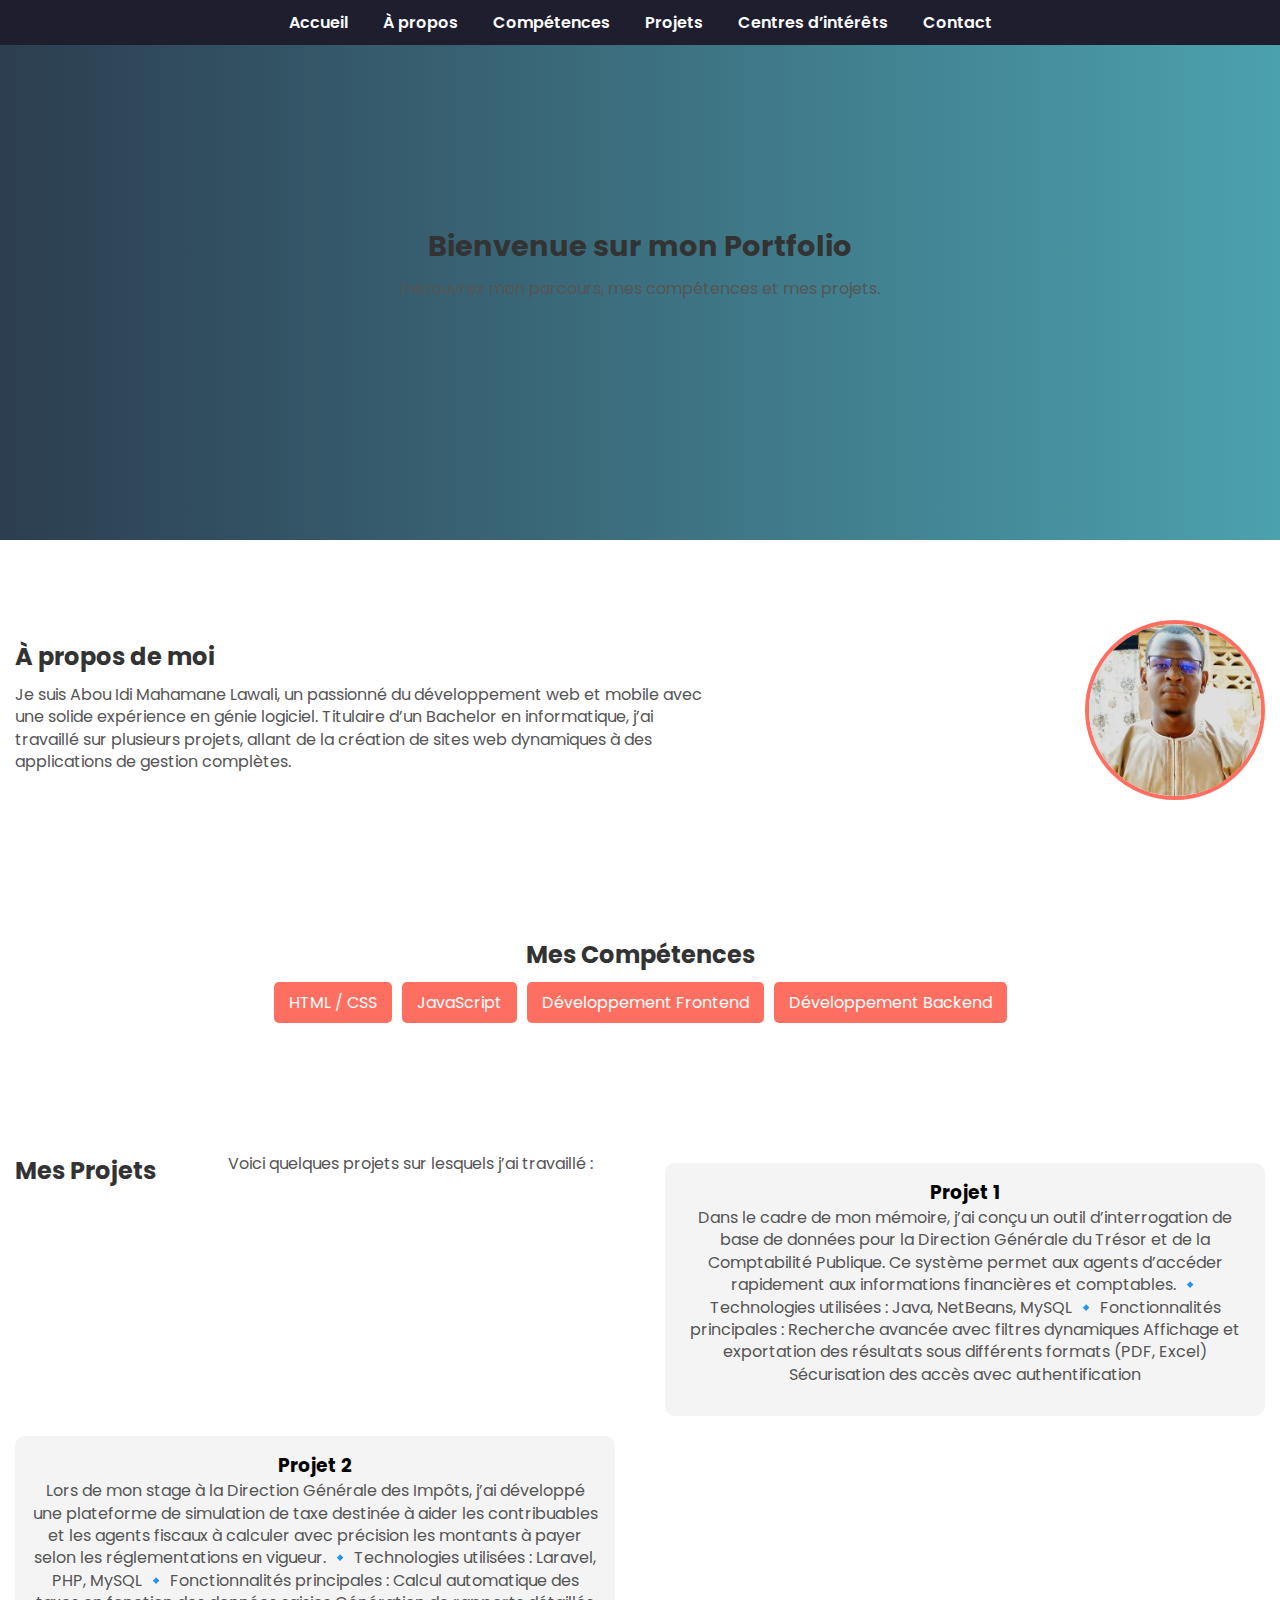
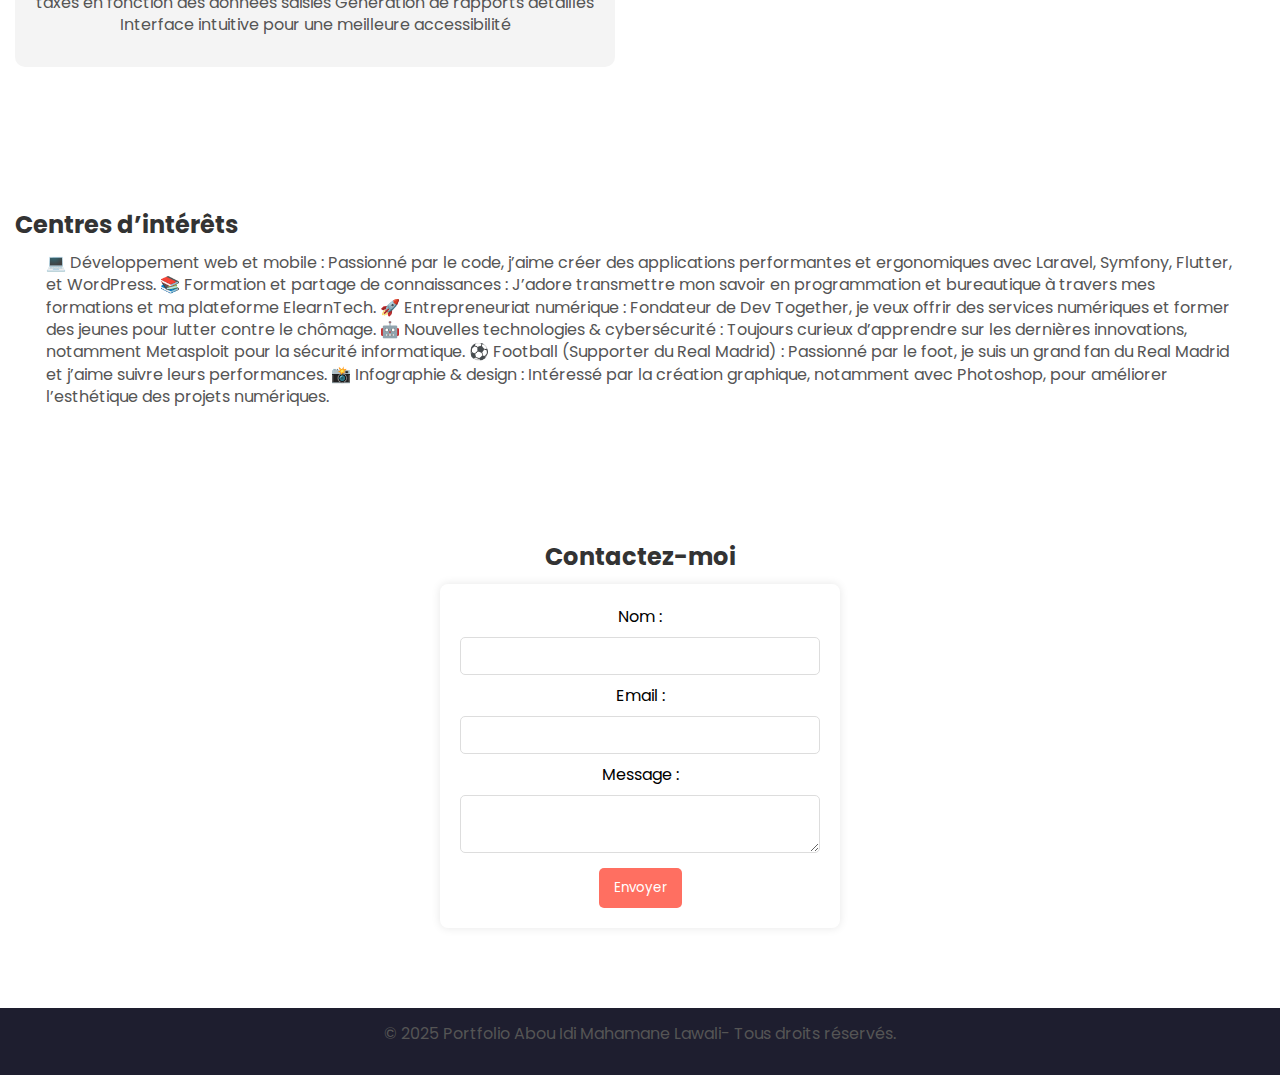
==== index.html @ 50c59e4e "Premier commit - Portfolio" ====
<!DOCTYPE html>
<html lang="fr">
<head>
    <meta charset="UTF-8">
    <meta name="viewport" content="width=device-width, initial-scale=1.0">
    <title>Abou Idi Mahamane Lawali</title>
    <link rel="stylesheet" href="styles.css">
</head>
<body>
    <!-- Navigation -->
    <header>
        <nav>
            <ul>
                <li><a href="#accueil">Accueil</a></li>
                <li><a href="#apropos">À propos</a></li>
                <li><a href="#competences">Compétences</a></li>
                <li><a href="#projets">Projets</a></li>
                <li><a href="#interets">Centres d’intérêts</a></li>
                <li><a href="#contact">Contact</a></li>
            </ul>
        </nav>
    </header>

    <!-- Section Accueil -->
    <section id="accueil">
        <h1>Bienvenue sur mon Portfolio</h1>
        <p>Découvrez mon parcours, mes compétences et mes projets.</p>
    </section>

    <!-- Section À propos -->
<section id="apropos">
    <div class="apropos-container">
        <div class="text">
            <h2>À propos de moi</h2>
            <p>Je suis Abou Idi Mahamane Lawali, un passionné du développement web et mobile avec une solide expérience en génie logiciel. 
                Titulaire d’un Bachelor en informatique, j’ai travaillé sur plusieurs projets, allant de la création de sites web dynamiques à des applications de gestion complètes.</p>
        </div>
        <div class="photo">
            <img src="photo.jpg" alt="Photo de Abou Idi Mahamane Lawali">
        </div>
    </div>
</section>


    <!-- Section Compétences -->
    <section id="competences">
        <h2>Mes Compétences</h2>
        <ul>
            <li>HTML / CSS</li>
            <li>JavaScript</li>
            <li>Développement Frontend</li>
            <li>Développement Backend</li>
        </ul>
    </section>

    <!-- Section Projets -->
    <section id="projets">
        <h2>Mes Projets</h2>
        <p>Voici quelques projets sur lesquels j’ai travaillé :</p>
        <div class="projet">
            <h3>Projet 1</h3>
            <p>Dans le cadre de mon mémoire, j’ai conçu un outil d’interrogation de base de données pour la Direction Générale du Trésor et de la Comptabilité Publique. Ce système permet aux agents d’accéder rapidement aux informations financières et comptables.
                🔹 Technologies utilisées : Java, NetBeans, MySQL
                🔹 Fonctionnalités principales :
                
                Recherche avancée avec filtres dynamiques
                
                Affichage et exportation des résultats sous différents formats (PDF, Excel)
                
                Sécurisation des accès avec authentification</p>
        </div>
        <div class="projet">
            <h3>Projet 2</h3>
            <p>Lors de mon stage à la Direction Générale des Impôts, j’ai développé une plateforme de simulation de taxe destinée à aider les contribuables et les agents fiscaux à calculer avec précision les montants à payer selon les réglementations en vigueur.
                🔹 Technologies utilisées : Laravel, PHP, MySQL
                🔹 Fonctionnalités principales :
                
                Calcul automatique des taxes en fonction des données saisies
                
                Génération de rapports détaillés
                
                Interface intuitive pour une meilleure accessibilité
                
                </p>
        </div>
    </section>

    <!-- Section Centres d'intérêts -->
    <section id="interets">
        <h2>Centres d’intérêts </h2>
        <p>💻 Développement web et mobile : Passionné par le code, j’aime créer des applications performantes et ergonomiques avec Laravel, Symfony, Flutter, et WordPress.

            📚 Formation et partage de connaissances : J’adore transmettre mon savoir en programmation et bureautique à travers mes formations et ma plateforme ElearnTech.
            
            🚀 Entrepreneuriat numérique : Fondateur de Dev Together, je veux offrir des services numériques et former des jeunes pour lutter contre le chômage.
            
            🤖 Nouvelles technologies & cybersécurité : Toujours curieux d’apprendre sur les dernières innovations, notamment Metasploit pour la sécurité informatique.
            
            ⚽ Football (Supporter du Real Madrid) : Passionné par le foot, je suis un grand fan du Real Madrid et j’aime suivre leurs performances.
            
            📸 Infographie & design : Intéressé par la création graphique, notamment avec Photoshop, pour améliorer l’esthétique des projets numériques.</p>
    </section>

    <!-- Formulaire de Contact -->
    <section id="contact">
        <h2>Contactez-moi</h2>
        <form action="contact.php" method="POST">

            <label for="nom">Nom :</label>
            <input type="text" id="nom" required>
            
            <label for="email">Email :</label>
            <input type="email" id="email" required>
            
            <label for="message">Message :</label>
            <textarea id="message" required></textarea>
            
            <button type="submit">Envoyer</button>
        </form>
    </section>

    <footer>
        <p>© 2025 Portfolio Abou Idi Mahamane Lawali- Tous droits réservés.</p>
    </footer>
    <script src="script.js"></script>

</body>
</html>
---- styles.css ----
/* Importation de la police moderne */
@import url('https://fonts.googleapis.com/css2?family=Poppins:wght@300;400;600&display=swap');

* {
    margin: 0;
    padding: 0;
    box-sizing: border-box;
    font-family: 'Poppins', sans-serif;
}

/* Styles de la navigation */
header {
    background: #1E1E2F;
    padding: 10px 0;
    position: fixed;
    width: 100%;
    top: 0;
    z-index: 1000;
    text-align: center;
}

nav ul {
    list-style: none;
    display: flex;
    justify-content: center;
    flex-wrap: wrap;
    gap: 15px;
}

nav ul li {
    display: inline;
}

nav ul li a {
    color: white;
    text-decoration: none;
    font-weight: 600;
    padding: 10px;
    transition: 0.3s;
}

nav ul li a:hover {
    background: #ff6f61;
    border-radius: 5px;
}

/* Sections générales (réduction des espaces) */
section {
    padding: 50px 15px; /* Moins d'espace vertical */
    text-align: center;
    min-height: auto; /* Supprime la hauteur minimum forcée */
    margin-bottom: 30px; /* Réduit l'espace entre les sections */
}

h1, h2 {
    margin-bottom: 10px; /* Moins d’espace sous les titres */
}

p {
    margin-bottom: 15px; /* Réduction de l'espace sous les paragraphes */
}

h1, h2 {
    color: #333;
}

p {
    color: #555;
    line-height: 1.4;
}

/* Accueil (réduit) */
#accueil {
    background: linear-gradient(to right, #2c3e50, #4ca1af);
    color: white;
    display: flex;
    flex-direction: column;
    justify-content: center;
    align-items: center;
    height: 60vh; /* Réduction de la hauteur */
    padding: 30px 15px;
    text-align: center;
}

#accueil h1 {
    font-size: 1.8rem; /* Taille réduite */
}

#accueil p {
    font-size: 1rem; /* Texte plus compact */
    max-width: 80%;
}

/* Section À propos */
.apropos-container {
    display: flex;
    align-items: center;
    justify-content: space-between;
    flex-wrap: wrap;
    gap: 20px;
}

.text {
    flex: 1;
    max-width: 55%;
    text-align: left;
}

.photo img {
    width: 180px;
    height: 180px;
    border-radius: 50%;
    object-fit: cover;
    border: 4px solid #ff6f61;
}

/* Compétences */
#competences ul {
    display: flex;
    justify-content: center;
    flex-wrap: wrap;
    gap: 10px;
}

#competences ul li {
    list-style: none;
    background: #ff6f61;
    color: white;
    padding: 8px 15px;
    border-radius: 5px;
}

/* Projets */
#projets, #interets {
    display: flex;
    flex-wrap: wrap;
    justify-content: space-between;
}

.projet {
    width: 48%;
    background: #f4f4f4;
    padding: 15px;
    margin: 10px 0;
    border-radius: 10px;
    transition: 0.3s;
}

.projet:hover {
    background: #ddd;
}

/* Centres d'intérêt */
#interets p {
    text-align: left;
    max-width: 95%;
    margin: auto;
}

/* Formulaire de contact */
form {
    max-width: 400px;
    margin: auto;
    background: white;
    padding: 20px;
    border-radius: 8px;
    box-shadow: 0px 0px 10px rgba(0, 0, 0, 0.1);
}

input, textarea {
    width: 100%;
    padding: 8px;
    margin: 8px 0;
    border: 1px solid #ddd;
    border-radius: 5px;
}

button {
    background: #ff6f61;
    color: white;
    padding: 10px 15px;
    border: none;
    border-radius: 5px;
    cursor: pointer;
    transition: 0.3s;
}

button:hover {
    background: #e85b50;
}

/* Footer */
footer {
    background: #1E1E2F;
    color: white;
    text-align: center;
    padding: 15px;
}

/* Responsive pour petits écrans */
@media (max-width: 768px) {
    .apropos-container {
        flex-direction: column;
        text-align: center;
    }

    .photo img {
        width: 140px;
        height: 140px;
    }

    #competences ul {
        flex-direction: column;
    }

    #projets, #interets {
        flex-direction: column;
    }

    .projet {
        width: 100%;
    }
}

/* Mode impression : tout conserver avec le bon affichage */
@media print {
    * {
        -webkit-print-color-adjust: exact;
        print-color-adjust: exact;
    }

    body {
        font-size: 14px;
        line-height: 1.4;
    }

    section {
        padding: 30px 15px;
        margin-bottom: 20px;
        page-break-inside: avoid; /* Évite que les sections soient coupées */
    }

    h1, h2 {
        font-size: 16px;
        margin-bottom: 8px;
    }

    p {
        font-size: 14px;
        margin-bottom: 10px;
    }

    /* Afficher la navigation uniquement en haut de la première page */
    header {
        position: relative !important;
        page-break-after: avoid;
    }

    nav {
        border-bottom: 2px solid #ff6f61; /* Séparer visuellement */
        padding-bottom: 10px;
    }

    /* Empêcher la répétition de la navigation sur chaque page */
    nav ul {
        display: block;
    }

    /* S'assurer que le footer s'affiche bien à la fin */
    footer {
        display: block;
        position: relative;
        text-align: center;
        padding: 20px;
        border-top: 2px solid #ff6f61; /* Séparer visuellement */
        page-break-before: always; /* S'assurer qu'il soit bien en bas */
    }
}
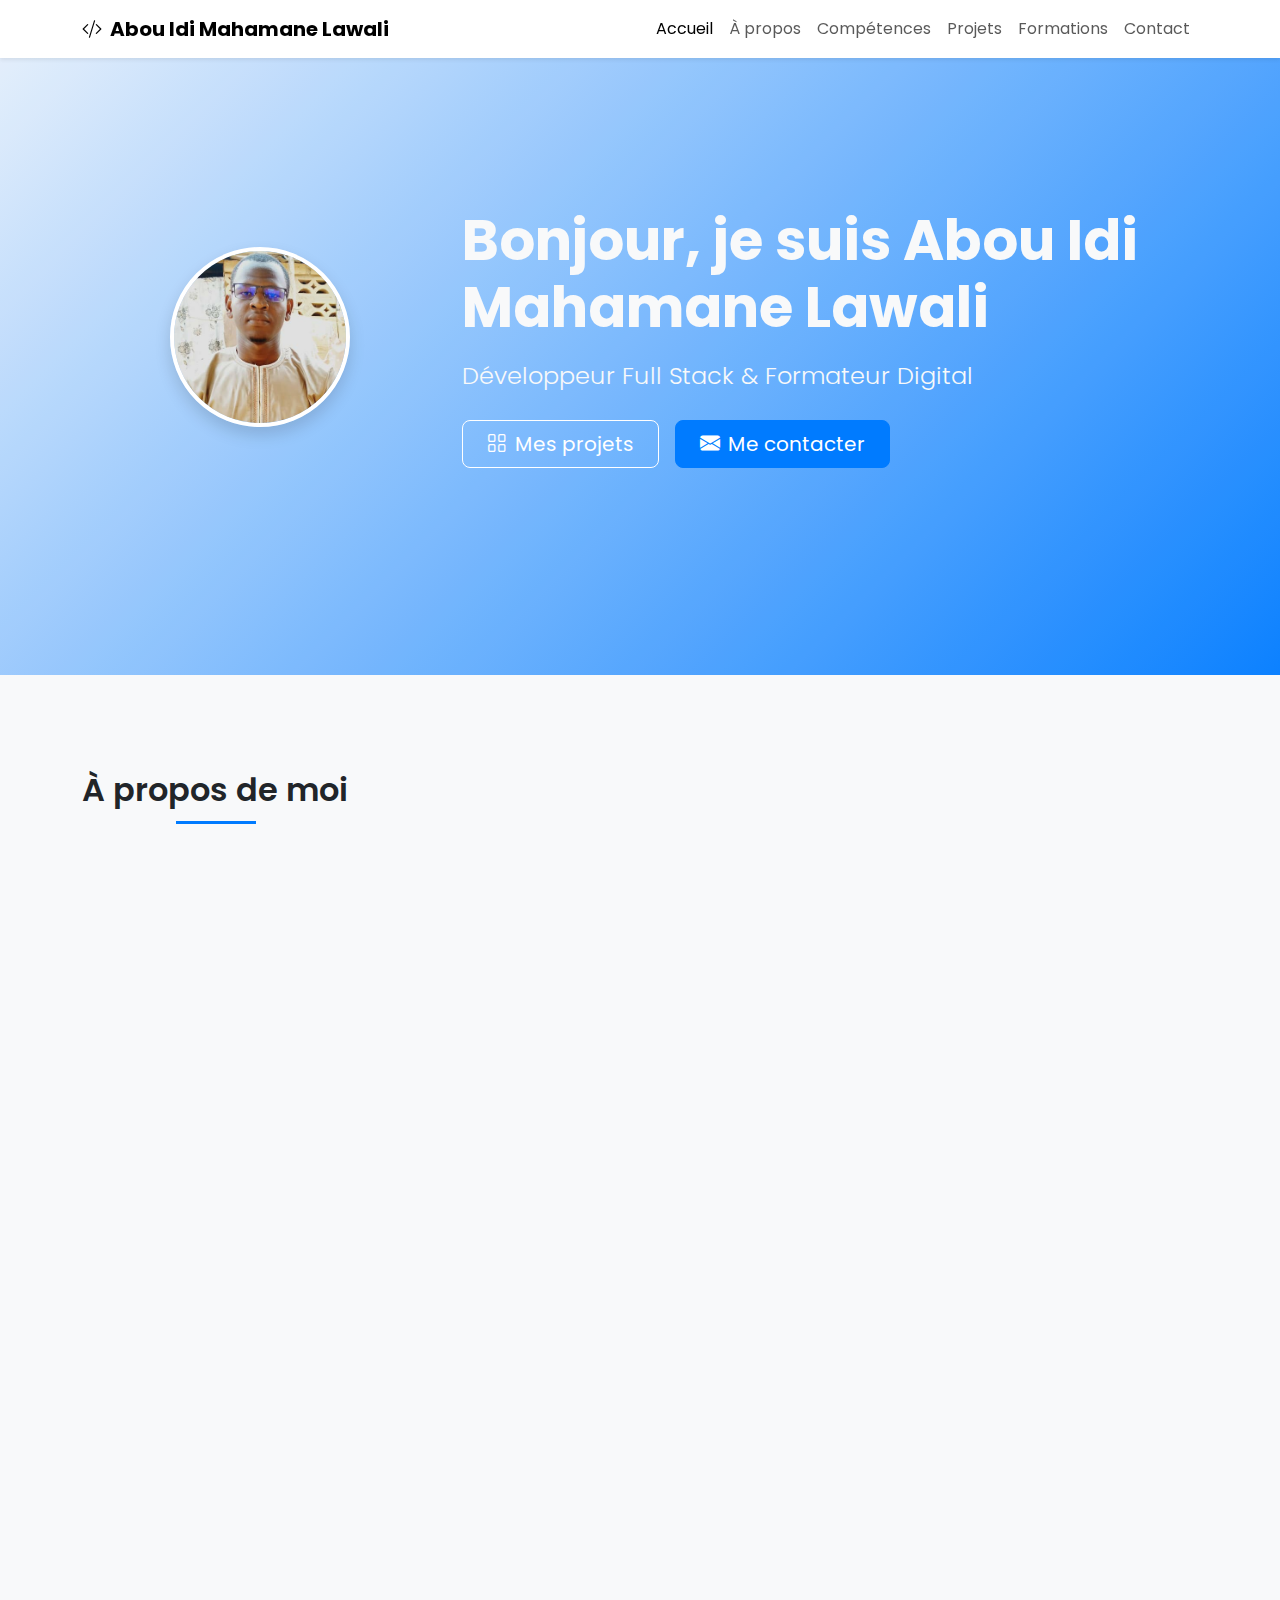
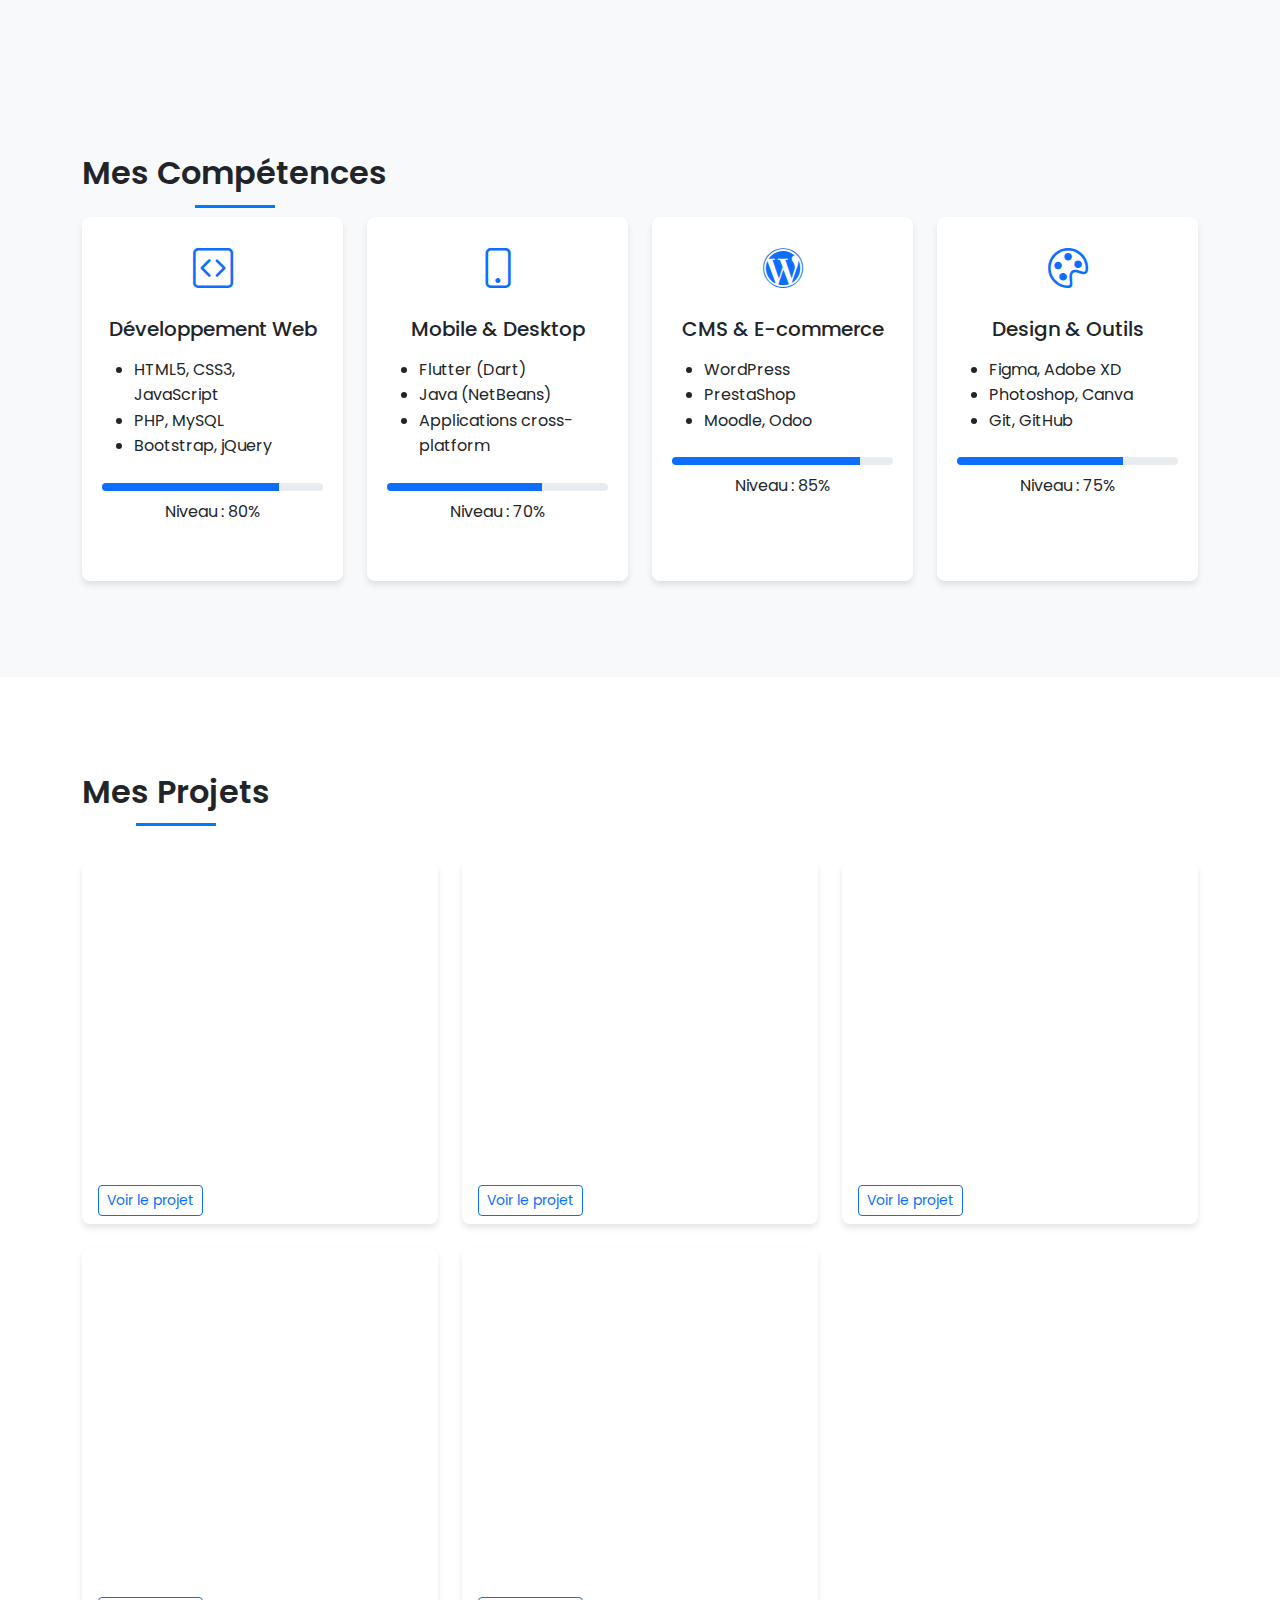
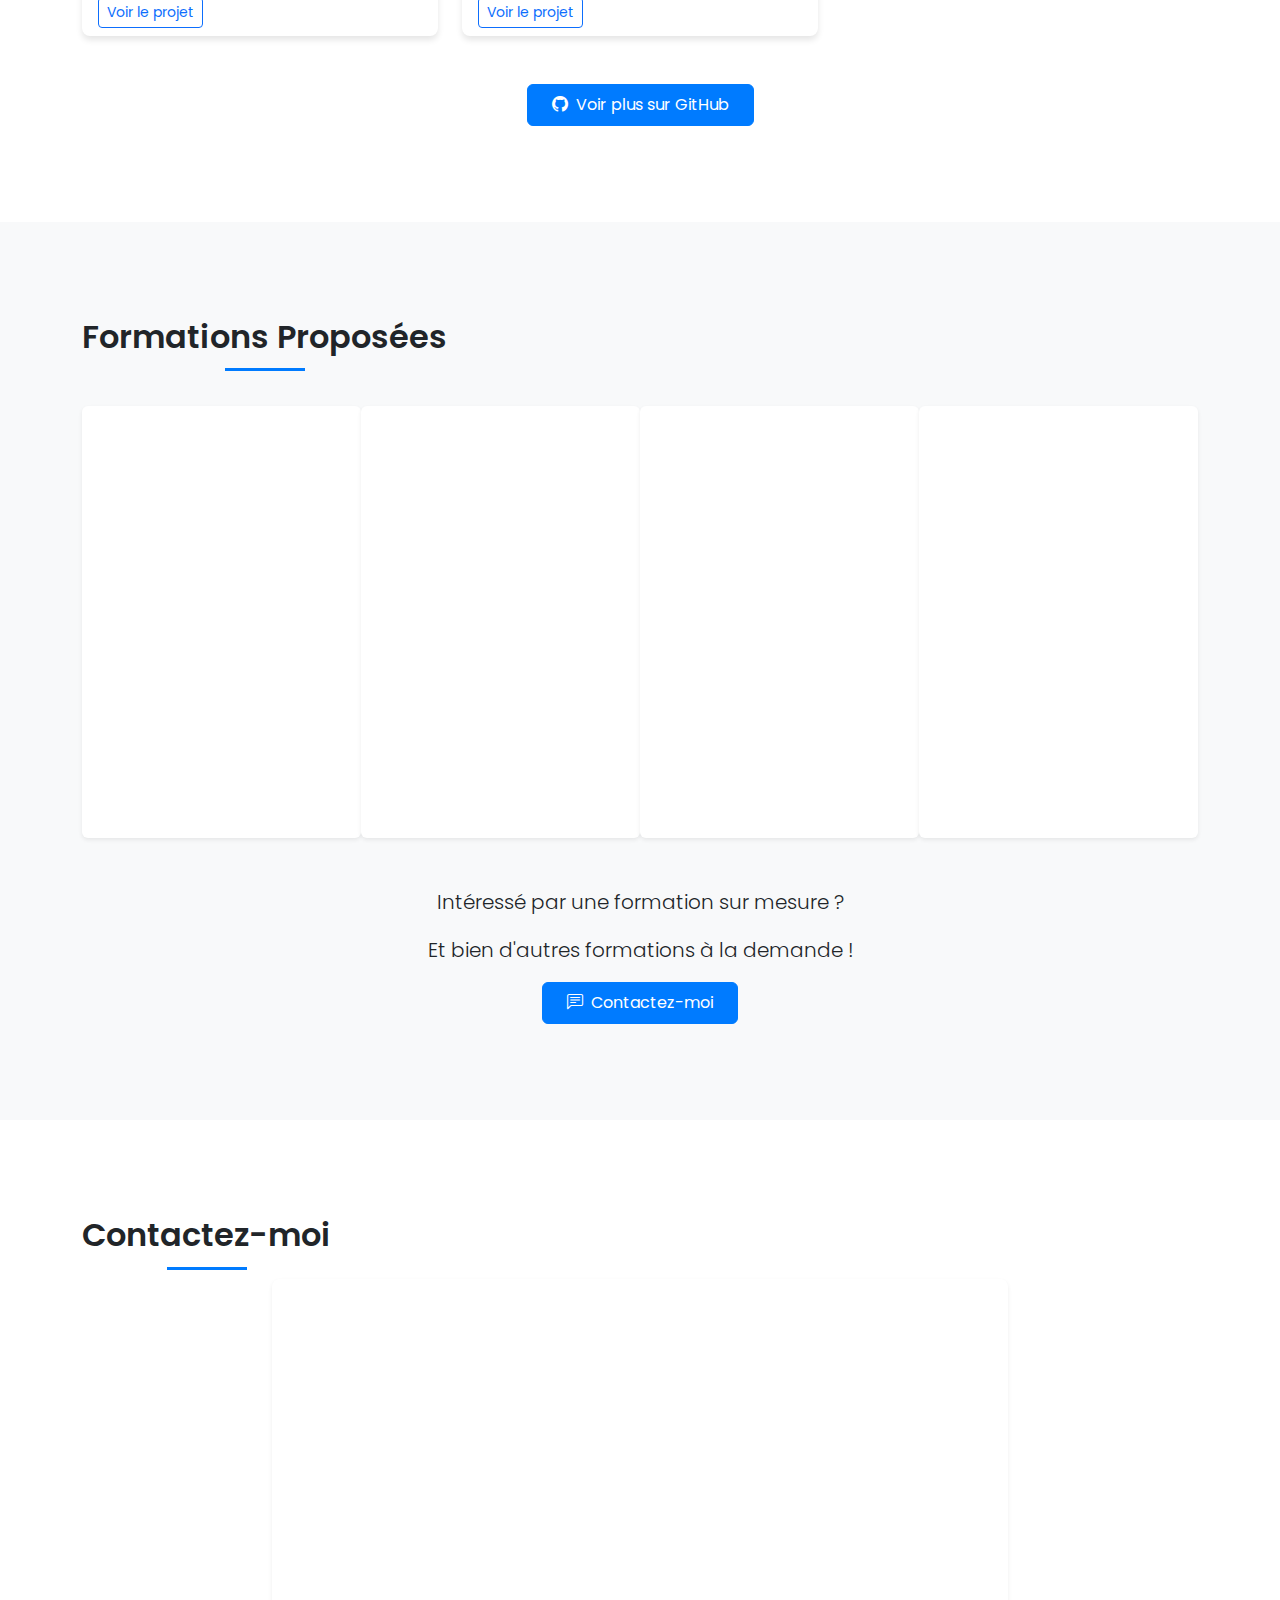
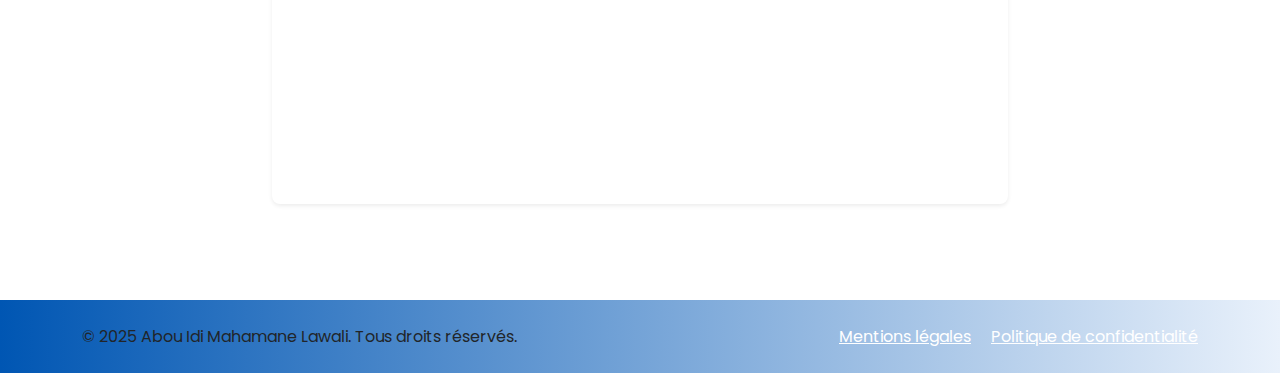
==== commit 20603c47: "Mise à jour du portfolio avec nouveaux logos et page portefolio" ====
--- a/index.html
+++ b/index.html
@@ -1,128 +1,874 @@
 <!DOCTYPE html>
 <html lang="fr">
 <head>
-    <meta charset="UTF-8">
-    <meta name="viewport" content="width=device-width, initial-scale=1.0">
-    <title>Abou Idi Mahamane Lawali</title>
-    <link rel="stylesheet" href="styles.css">
+  <meta charset="UTF-8" />
+  <meta name="viewport" content="width=device-width, initial-scale=1.0" />
+  <meta name="description" content="Portfolio de Abou Idi Mahamane Lawali - Développeur Full Stack & Formateur digital spécialisé en CMS et développement web/mobile">
+  <meta name="keywords" content="développeur, formateur, WordPress, PHP, Java, Flutter, portfolio">
+  <meta name="author" content="Abou Idi Mahamane Lawali">
+  
+  <!-- Favicon (à générer via https://realfavicongenerator.net/) -->
+  <link rel="apple-touch-icon" sizes="180x180" href="/apple-touch-icon.png">
+  <link rel="icon" type="image/png" sizes="32x32" href="/favicon-32x32.png">
+  <link rel="icon" type="image/png" sizes="16x16" href="/favicon-16x16.png">
+  <link rel="manifest" href="/site.webmanifest">
+  
+  <title>Abou Idi Mahamane Lawali | Développeur Full Stack & Formateur Digital</title>
+  
+  <!-- Bootstrap CSS + icônes Bootstrap -->
+  <link href="https://cdn.jsdelivr.net/npm/bootstrap@5.3.3/dist/css/bootstrap.min.css" rel="stylesheet">
+  <link rel="stylesheet" href="https://cdn.jsdelivr.net/npm/bootstrap-icons@1.11.3/font/bootstrap-icons.min.css">
+  
+  <!-- Google Fonts -->
+  <link rel="preconnect" href="https://fonts.googleapis.com">
+  <link rel="preconnect" href="https://fonts.gstatic.com" crossorigin>
+  <link href="https://fonts.googleapis.com/css2?family=Poppins:wght@300;400;500;600;700&display=swap" rel="stylesheet">
+  
+  <style>
+    /* Assurez-vous que les boutons sont visibles */
+.btn-hover {
+  position: relative;
+  z-index: 1;
+  transition: all 0.3s ease-in-out;
+}
+
+/* Effet au survol : zoom et changement de couleur */
+.btn-hover:hover {
+  transform: scale(1.05); /* Zoom léger */
+  background-color: #0056b3;
+  color: white;
+  box-shadow: 0 4px 8px rgba(0, 0, 0, 0.2);
+}
+
+/* Style de survol pour le bouton "Mes projets" */
+.btn-outline-light:hover {
+  background-color: #ffffff;
+  color: #0056b3;
+  border-color: #0056b3;
+}
+
+/* Style de survol pour le bouton "Me contacter" */
+.btn-primary:hover {
+  background-color: #004085;
+  border-color: #004085;
+}
+
+/* Ajoutez une couleur de fond par défaut pour les boutons */
+.btn-outline-light {
+  border-color: #ffffff;
+  color: white;
+}
+
+.btn-primary {
+  background-color: #007bff;
+  border-color: #007bff;
+}
+
+    /* Fade-in animation */
+.fade-in {
+  opacity: 0;
+  transform: translateY(20px);
+  animation: fadeInUp 0.8s ease forwards;
+}
+
+.fade-in.delay-1 {
+  animation-delay: 0.3s;
+}
+
+.fade-in.delay-2 {
+  animation-delay: 0.6s;
+}
+
+@keyframes fadeInUp {
+  to {
+    opacity: 1;
+    transform: none;
+  }
+}
+
+/* Icon bounce on hover */
+.animate-icon:hover {
+  transform: translateY(-5px);
+  transition: transform 0.3s ease;
+}
+    :root {
+  --primary-color: #007bff;     /* Bleu professionnel Bootstrap */
+  --secondary-color: #e9f1fb;   /* Bleu très clair presque blanc */
+  --accent-color: #0056b3;      /* Bleu foncé */
+  --text-light: #ffffff;
+  --text-dark: #212529;
+  --text-muted: #6c757d;
+}
+
+
+    body {
+      font-family: 'Poppins', sans-serif;
+      scroll-behavior: smooth;
+      color: var(--text-dark);
+      line-height: 1.6;
+      
+    }
+    
+    .hero {
+      padding: 60px 0; /* réduit la hauteur par défaut */
+      
+      min-height: 75vh;
+  background: linear-gradient(135deg, var(--secondary-color),#007bff);
+  color: var(--text-dark);
+  display: flex;
+  align-items: center;
+  justify-content: center;
+  text-align: center;
+  position: relative;
+  overflow: hidden;
+}
+
+    .hero::before {
+      content: '';
+      position: absolute;
+      top: 0;
+      left: 0;
+      width: 100%;
+      height: 100%;
+      background: url('data:image/svg+xml;utf8,<svg xmlns="http://www.w3.org/2000/svg" viewBox="0 0 100 100" preserveAspectRatio="none"><path fill="rgba(255,255,255,0.05)" d="M0,0 L100,0 L100,100 L0,100 Z" /></svg>');
+      background-size: cover;
+      z-index: 0;
+    }
+    
+    .hero-content {
+      position: relative;
+      z-index: 1;
+      max-width: 800px;
+      padding: 0 20px;
+    }
+    .hero img {
+  border: 4px solid #fff;
+  object-fit: cover;
+}
+
+    .section-title {
+      position: relative;
+      display: inline-block;
+      margin-bottom: 50px;
+      font-weight: 600;
+    }
+    
+    .section-title::after {
+      content: '';
+      position: absolute;
+      bottom: -15px;
+      left: 50%;
+      transform: translateX(-50%);
+      width: 80px;
+      height: 3px;
+      background: var(--primary-color);
+    }
+    
+    .bg-light {
+      background-color: #f8f9fa !important;
+    }
+    
+    .bg-dark {
+      background-color: var(--accent-color) !important;
+    }
+    
+    .navbar {
+      transition: all 0.3s ease;
+    }
+    
+    .navbar.scrolled {
+  background-color: #ffffff !important;
+  box-shadow: 0 2px 10px rgba(0, 0, 0, 0.05);
+  border-bottom: 1px solid #dee2e6;
+}
+    .skill-card {
+      background: white;
+      border-radius: 8px;
+      padding: 20px;
+      margin-bottom: 20px;
+      box-shadow: 0 4px 6px rgba(0, 0, 0, 0.1);
+      transition: transform 0.3s ease;
+    }
+    
+    .skill-card:hover {
+      transform: translateY(-5px);
+    }
+    
+    .project-card {
+      border: none;
+      border-radius: 8px;
+      overflow: hidden;
+      box-shadow: 0 4px 6px rgba(0, 0, 0, 0.1);
+      transition: transform 0.3s ease;
+      margin-bottom: 30px;
+    }
+    
+    .project-card:hover {
+      transform: translateY(-5px);
+    }
+    
+    
+    footer {
+      background: linear-gradient(to right, var(--accent-color), var(--secondary-color));
+    }
+    
+    .social-icons a {
+      color: var(--text-light);
+      font-size: 1.5rem;
+      margin: 0 10px;
+      transition: color 0.3s ease;
+    }
+    
+    .social-icons a:hover {
+      color: #adb5bd;
+    }
+    
+    /* Animation */
+    @keyframes zoomFadeIn {
+  0% {
+    opacity: 0;
+    transform: scale(0.7);
+  }
+  100% {
+    opacity: 1;
+    transform: scale(1);
+  }
+}
+
+.animate-photo {
+  animation: zoomFadeIn 1s ease-out forwards;
+}
+
+    /* Responsive */
+    @media (max-width: 768px) {
+      .hero h1 {
+        font-size: 2.5rem;
+      }
+      
+      .section-title {
+        margin-bottom: 30px;
+      }
+    }
+    /* Ajoute ceci dans le <style> */
+#about {
+  color: var(--text-dark); /* Assure un bon contraste */
+}
+
+#about p {
+  color: #495057; /* Gris foncé lisible */
+  font-size: 1.1rem;
+}
+@keyframes floating {
+  0%   { transform: translateY(0); }
+  50%  { transform: translateY(-10px); }
+  100% { transform: translateY(0); }
+}
+
+.floating-photo {
+  animation: floating 3s ease-in-out infinite;
+}
+.floating-photo:hover {
+  transform: translateY(-15px) scale(1.05);
+  transition: transform 0.3s ease;
+}
+.card-hover {
+    transition: transform 0.3s ease, box-shadow 0.3s ease;
+  }
+
+  .card-hover:hover {
+    transform: translateY(-10px);
+    box-shadow: 0 4px 20px rgba(0, 0, 0, 0.1);
+  }
+
+  .card-body {
+    opacity: 0;
+    animation: fadeInUp 1s ease-out forwards;
+  }
+
+  .card-hover:nth-child(1) .card-body {
+    animation-delay: 0.2s;
+  }
+
+  .card-hover:nth-child(2) .card-body {
+    animation-delay: 0.4s;
+  }
+
+  .card-hover:nth-child(3) .card-body {
+    animation-delay: 0.6s;
+  }
+
+  .card-hover:nth-child(4) .card-body {
+    animation-delay: 0.8s;
+  }
+
+  @keyframes fadeInUp {
+    to {
+      opacity: 1;
+      transform: translateY(0);
+    }
+  }
+  .social-icons .social-icon:hover {
+  color: #007bff;
+  transform: scale(1.1);
+  transition: transform 0.3s ease, color 0.3s ease;
+}
+
+  </style>
 </head>
 <body>
-    <!-- Navigation -->
-    <header>
-        <nav>
-            <ul>
-                <li><a href="#accueil">Accueil</a></li>
-                <li><a href="#apropos">À propos</a></li>
-                <li><a href="#competences">Compétences</a></li>
-                <li><a href="#projets">Projets</a></li>
-                <li><a href="#interets">Centres d’intérêts</a></li>
-                <li><a href="#contact">Contact</a></li>
+
+<!-- Navbar -->
+<nav class="navbar navbar-expand-lg navbar-light bg-white shadow-sm fixed-top">
+
+  <div class="container">
+    <a class="navbar-brand fw-bold" href="#">
+      <i class="bi bi-code-slash me-2"></i>Abou Idi Mahamane Lawali
+    </a>
+    <button class="navbar-toggler" type="button" data-bs-toggle="collapse" data-bs-target="#navbarNav" aria-controls="navbarNav" aria-expanded="false" aria-label="Toggle navigation">
+      <span class="navbar-toggler-icon"></span>
+    </button>
+    <div class="collapse navbar-collapse" id="navbarNav">
+      <ul class="navbar-nav ms-auto">
+        <li class="nav-item"><a class="nav-link active" href="#home">Accueil</a></li>
+        <li class="nav-item"><a class="nav-link" href="#about">À propos</a></li>
+        <li class="nav-item"><a class="nav-link" href="#skills">Compétences</a></li>
+        <li class="nav-item"><a class="nav-link" href="#projects">Projets</a></li>
+        <li class="nav-item"><a class="nav-link" href="#training">Formations</a></li>
+        <li class="nav-item"><a class="nav-link" href="#contact">Contact</a></li>
+      </ul>
+    </div>
+  </div>
+</nav>
+<!-- Hero Section -->
+<header class="hero" id="home">
+  <div class="container text-light">
+    <div class="row align-items-center">
+      <div class="col-md-4 text-center mb-4 mb-md-0">
+        <img src="photo.jpg" alt="Photo de Mahamane"
+         class="rounded-circle shadow floating-photo"
+         width="180" height="180">
+      </div>
+      <div class="col-md-8 text-center text-md-start">
+        <h1 class="display-4 fw-bold mb-3">Bonjour, je suis Abou Idi Mahamane Lawali</h1>
+        <p class="lead fs-4 mb-4">Développeur Full Stack & Formateur Digital</p>
+        <div class="d-flex flex-column flex-md-row justify-content-center justify-content-md-start gap-3">
+          <!-- Bouton "Mes projets" -->
+          <a href="#projects" class="btn btn-outline-light btn-lg px-4 py-2 btn-hover">
+            <i class="bi bi-grid me-2"></i>Mes projets
+          </a>
+          <!-- Bouton "Me contacter" -->
+          <a href="#contact" class="btn btn-primary btn-lg px-4 py-2 btn-hover">
+            <i class="bi bi-envelope-fill me-2"></i>Me contacter
+          </a>
+        </div>
+      </div>
+    </div>
+  </div>
+</header>
+
+
+
+<!-- About -->
+<section class="py-5 bg-light" id="about">
+  <div class="container py-5">
+    <h2 class="section-title text-center mb-5 fade-in">À propos de moi</h2>
+    <div class="row justify-content-center">
+      <div class="col-lg-8 text-center fade-in delay-1">
+        <p class="fs-5">
+          🎓 Titulaire d'un <strong>Bachelor en Génie Logiciel</strong>, je suis passionné par le développement web et mobile, les CMS/CRM (WordPress, Moodle, Prestashop, Odoo) et la <strong>formation professionnelle. </strong>Grâce à mon expertise, je mets mes compétences au service de projets numériques innovants, tout en ayant à cœur de transmettre mon savoir et de former les professionnels de demain. 🚀.  
+          Mon objectif ? <em> Créer un impact durable</em> et <em>apporter une réelle valeur ajoutée, en repoussant les limites du digital pour rendre le monde numérique plus accessible et performant.🔥</em> 
+        </p>
+      </div>
+    </div>
+
+    <div class="row text-center mt-5 fade-in delay-2">
+      <div class="col-md-4 mb-4">
+        <div class="bg-white rounded shadow-sm p-4 h-100 animate-icon">
+          <i class="bi bi-award-fill fs-1 text-primary mb-3"></i>
+          <h3 class="h5">Expérience Professionnelle</h3>
+          <p class="fw-normal">Fort de plusieurs années d’expérience dans le développement web et la gestion de projets numériques, je mets mon expertise au service de diverses entreprises.</p>
+        </div>
+      </div>
+      <div class="col-md-4 mb-4">
+        <div class="bg-white rounded shadow-sm p-4 h-100 animate-icon">
+          <i class="bi bi-check-circle-fill fs-1 text-success mb-3"></i>
+          <h3 class="h5">Projets Réalisés</h3>
+          <p class="fw-normal">J'ai contribué à de nombreux projets allant du développement d'applications web à la création de solutions numériques sur mesure pour divers secteurs.</p>
+        </div>
+      </div>
+      <div class="col-md-4 mb-4">
+        <div class="bg-white rounded shadow-sm p-4 h-100 animate-icon">
+          <i class="bi bi-people-fill fs-1 text-info mb-3"></i>
+          <h3 class="h5">Formations dispensées</h3>
+          <p class="fw-normal">J'ai formé un grand nombre d'étudiants et de professionnels, en les accompagnant dans leur apprentissage du développement web, des outils numériques et des CMS.</p>
+        </div>
+      </div>
+    </div>
+  </div>
+</section>
+
+
+
+<!-- Skills -->
+<section class="bg-light py-5" id="skills">
+  <div class="container py-5">
+    <h2 class="section-title text-center mb-4">Mes Compétences</h2>
+    <div class="row g-4">
+      <!-- Développement Web -->
+      <div class="col-md-6 col-lg-3" data-aos="fade-up">
+        <div class="skill-card h-100">
+          <div class="text-center mb-3">
+            <i class="bi bi-code-square fs-1 text-primary"></i>
+          </div>
+          <h3 class="h5 text-center">Développement Web</h3>
+          <ul class="mt-3">
+            <li>HTML5, CSS3, JavaScript</li>
+            <li>PHP, MySQL</li>
+            <li>Bootstrap, jQuery</li>
+          </ul>
+          <div class="mt-4">
+            <div class="progress" style="height: 8px;">
+              <div class="progress-bar bg-primary" role="progressbar" style="width: 80%" aria-valuenow="80" aria-valuemin="0" aria-valuemax="100"></div>
+            </div>
+            <p class="mt-2 text-center">Niveau : 80%</p>
+          </div>
+        </div>
+      </div>
+      
+      <!-- Mobile & Desktop -->
+      <div class="col-md-6 col-lg-3" data-aos="fade-up" data-aos-delay="200">
+        <div class="skill-card h-100">
+          <div class="text-center mb-3">
+            <i class="bi bi-phone fs-1 text-primary"></i>
+          </div>
+          <h3 class="h5 text-center">Mobile & Desktop</h3>
+          <ul class="mt-3">
+            <li>Flutter (Dart)</li>
+            <li>Java (NetBeans)</li>
+            <li>Applications cross-platform</li>
+          </ul>
+          <div class="mt-4">
+            <div class="progress" style="height: 8px;">
+              <div class="progress-bar bg-primary" role="progressbar" style="width: 70%" aria-valuenow="70" aria-valuemin="0" aria-valuemax="100"></div>
+            </div>
+            <p class="mt-2 text-center">Niveau : 70%</p>
+          </div>
+        </div>
+      </div>
+
+      <!-- CMS & E-commerce -->
+      <div class="col-md-6 col-lg-3" data-aos="fade-up" data-aos-delay="400">
+        <div class="skill-card h-100">
+          <div class="text-center mb-3">
+            <i class="bi bi-wordpress fs-1 text-primary"></i>
+          </div>
+          <h3 class="h5 text-center">CMS & E-commerce</h3>
+          <ul class="mt-3">
+            <li>WordPress</li>
+            <li>PrestaShop</li>
+            <li>Moodle, Odoo</li>
+          </ul>
+          <div class="mt-4">
+            <div class="progress" style="height: 8px;">
+              <div class="progress-bar bg-primary" role="progressbar" style="width: 85%" aria-valuenow="85" aria-valuemin="0" aria-valuemax="100"></div>
+            </div>
+            <p class="mt-2 text-center">Niveau : 85%</p>
+          </div>
+        </div>
+      </div>
+
+      <!-- Design & Outils -->
+      <div class="col-md-6 col-lg-3" data-aos="fade-up" data-aos-delay="600">
+        <div class="skill-card h-100">
+          <div class="text-center mb-3">
+            <i class="bi bi-palette fs-1 text-primary"></i>
+          </div>
+          <h3 class="h5 text-center">Design & Outils</h3>
+          <ul class="mt-3">
+            <li>Figma, Adobe XD</li>
+            <li>Photoshop, Canva</li>
+            <li>Git, GitHub</li>
+          </ul>
+          <div class="mt-4">
+            <div class="progress" style="height: 8px;">
+              <div class="progress-bar bg-primary" role="progressbar" style="width: 75%" aria-valuenow="75" aria-valuemin="0" aria-valuemax="100"></div>
+            </div>
+            <p class="mt-2 text-center">Niveau : 75%</p>
+          </div>
+        </div>
+      </div>
+    </div>
+  </div>
+</section>
+
+<!-- Projects -->
+<section class="py-5" id="projects">
+  <div class="container py-5">
+    <h2 class="section-title text-center">Mes Projets</h2>
+    <div class="row g-4">
+      <div class="col-md-6 col-lg-4">
+        <div class="project-card card h-100">
+          <div class="card-body">
+            <div class="d-flex align-items-center">
+              <div class="project-img-container">
+                <img src="logo_elearn.png" class="project-img" alt="Plateforme e-learning" loading="lazy">
+              </div>
+              <h3 class="h5 card-title ms-3">ElearnTech</h3>
+            </div>
+            <p class="card-text">Plateforme e-learning complète développée avec WordPress et Moodle, intégrant des fonctionnalités de cours en ligne, quiz et suivi des étudiants.</p>
+            <div class="d-flex flex-wrap gap-2">
+              <span class="badge bg-primary">WordPress</span>
+              <span class="badge bg-primary">Moodle</span>
+              <span class="badge bg-primary">PHP</span>
+            </div>
+          </div>
+          <div class="card-footer bg-transparent border-top-0">
+            <a href="#" class="btn btn-outline-primary btn-sm">Voir le projet</a>
+          </div>
+        </div>
+      </div>
+
+      <div class="col-md-6 col-lg-4">
+        <div class="project-card card h-100">
+          <div class="card-body">
+            <div class="d-flex align-items-center">
+              <div class="project-img-container">
+                <img src="logo_ecole.png" class="project-img" alt="Logiciel de gestion d'école" loading="lazy">
+              </div>
+              <h3 class="h5 card-title ms-3">Logiciel de gestion d'école</h3>
+            </div>
+            <p class="card-text">Application desktop Java pour la gestion complète d'un établissement scolaire (élèves, professeurs, emplois du temps, notes).</p>
+            <div class="d-flex flex-wrap gap-2">
+              <span class="badge bg-primary">Java</span>
+              <span class="badge bg-primary">NetBeans</span>
+              <span class="badge bg-primary">MySQL</span>
+            </div>
+          </div>
+          <div class="card-footer bg-transparent border-top-0">
+            <a href="#" class="btn btn-outline-primary btn-sm">Voir le projet</a>
+          </div>
+        </div>
+      </div>
+
+      <div class="col-md-6 col-lg-4">
+        <div class="project-card card h-100">
+          <div class="card-body">
+            <div class="d-flex align-items-center">
+              <div class="project-img-container">
+                <img src="logo_pressing.jpg" class="project-img" alt="Logiciel de gestion de pressing" loading="lazy">
+              </div>
+              <h3 class="h5 card-title ms-3">Logiciel de gestion de Pressing</h3>
+            </div>
+            <p class="card-text">Application de gestion pour un pressing, permettant la gestion des commandes, des clients et des paiements, avec une interface simple et intuitive.</p>
+            <div class="d-flex flex-wrap gap-2">
+              <span class="badge bg-primary">Java</span>
+              <span class="badge bg-primary">NetBeans</span>
+              <span class="badge bg-primary">MySQL</span>
+            </div>
+          </div>
+          <div class="card-footer bg-transparent border-top-0">
+            <a href="#" class="btn btn-outline-primary btn-sm">Voir le projet</a>
+          </div>
+        </div>
+      </div>
+
+      <div class="col-md-6 col-lg-4">
+        <div class="project-card card h-100">
+          <div class="card-body">
+            <div class="d-flex align-items-center">
+              <div class="project-img-container">
+                <img src="logo_gare.png" class="project-img" alt="Logiciel de gestion de gare" loading="lazy">
+              </div>
+              <h3 class="h5 card-title ms-3">Logiciel de gestion de Gare</h3>
+            </div>
+            <p class="card-text">Système de gestion pour une gare, permettant de gérer les horaires des bus, les réservations, et les mouvements des passagers, tout en optimisant les ressources disponibles.</p>
+            <div class="d-flex flex-wrap gap-2">
+              <span class="badge bg-primary">Java</span>
+              <span class="badge bg-primary">MySQL</span>
+              <span class="badge bg-primary">Swing</span>
+            </div>
+          </div>
+          <div class="card-footer bg-transparent border-top-0">
+            <a href="#" class="btn btn-outline-primary btn-sm">Voir le projet</a>
+          </div>
+        </div>
+      </div>
+
+      <div class="col-md-6 col-lg-4">
+        <div class="project-card card h-100">
+          <div class="card-body">
+            <div class="d-flex align-items-center">
+              <div class="project-img-container">
+                <img src="logo_vente.jpeg" class="project-img" alt="Logiciel de gestion de vente" loading="lazy">
+              </div>
+              <h3 class="h5 card-title ms-3">Logiciel de gestion de Vente</h3>
+            </div>
+            <p class="card-text">Application Java pour gérer les ventes, les produits, les clients, les prix et l'impression des reçus, facilitant le suivi des transactions et la gestion du stock lié à la vente.</p>
+            <div class="d-flex flex-wrap gap-2">
+              <span class="badge bg-primary">Java</span>
+              <span class="badge bg-primary">MySQL</span>
+              <span class="badge bg-primary">NetBeans</span>
+            </div>
+          </div>
+          <div class="card-footer bg-transparent border-top-0">
+            <a href="#" class="btn btn-outline-primary btn-sm">Voir le projet</a>
+          </div>
+        </div>
+      </div>
+    </div>
+    <div class="text-center mt-5">
+      <a href="#" class="btn btn-primary px-4 py-2">
+        <i class="bi bi-github me-2"></i>Voir plus sur GitHub
+      </a>
+    </div>
+  </div>
+</section>
+
+<style>
+  .project-img-container {
+    width: 50px;
+    height: 50px;
+    margin-right: 15px;
+  }
+
+  .project-img {
+    width: 100%;
+    height: 100%;
+    object-fit: cover;
+    border-radius: 50%;
+    border: 3px solid #ddd;
+  }
+
+  .card-body .d-flex {
+    align-items: center;
+  }
+
+  .ms-3 {
+    margin-left: 15px;
+  }
+</style>
+
+
+<style>
+  .project-img-container {
+    width: 100px;
+    height: 100px;
+    margin-bottom: 15px;
+  }
+
+  .project-img {
+    width: 100%;
+    height: 100%;
+    object-fit: cover;
+    border-radius: 50%;
+    border: 3px solid #ddd;
+  }
+</style>
+<!-- Trainings -->
+<section class="bg-light py-5" id="training">
+  <div class="container py-5">
+    <h2 class="section-title text-center">Formations Proposées</h2>
+    <div class="d-flex justify-content-center flex-wrap g-4">
+      <!-- Card 1 -->
+      <div class="col-md-3">
+        <div class="card h-100 border-0 shadow-sm rounded card-hover">
+          <div class="card-body text-center">
+            <i class="bi bi-laptop fs-1 text-primary mb-3"></i>
+            <h3 class="h5 card-title">Bureautique</h3>
+            <p class="text-muted mb-3">Maîtrisez les outils bureautiques essentiels pour améliorer votre productivité professionnelle.</p>
+            <ul class="list-unstyled">
+              <li class="mb-2">Microsoft Word avancé</li>
+              <li class="mb-2">Excel (formules, tableaux croisés)</li>
+              <li>PowerPoint professionnel</li>
             </ul>
-        </nav>
-    </header>
-
-    <!-- Section Accueil -->
-    <section id="accueil">
-        <h1>Bienvenue sur mon Portfolio</h1>
-        <p>Découvrez mon parcours, mes compétences et mes projets.</p>
-    </section>
-
-    <!-- Section À propos -->
-<section id="apropos">
-    <div class="apropos-container">
-        <div class="text">
-            <h2>À propos de moi</h2>
-            <p>Je suis Abou Idi Mahamane Lawali, un passionné du développement web et mobile avec une solide expérience en génie logiciel. 
-                Titulaire d’un Bachelor en informatique, j’ai travaillé sur plusieurs projets, allant de la création de sites web dynamiques à des applications de gestion complètes.</p>
-        </div>
-        <div class="photo">
-            <img src="photo.jpg" alt="Photo de Abou Idi Mahamane Lawali">
-        </div>
-    </div>
+          </div>
+        </div>
+      </div>
+      <!-- Card 2 -->
+      <div class="col-md-3">
+        <div class="card h-100 border-0 shadow-sm rounded card-hover">
+          <div class="card-body text-center">
+            <i class="bi bi-globe fs-1 text-primary mb-3"></i>
+            <h3 class="h5 card-title">Développement Web</h3>
+            <p class="text-muted mb-3">Apprenez à créer des sites web professionnels avec les technologies les plus utilisées sur le marché.</p>
+            <ul class="list-unstyled">
+              <li class="mb-2">HTML/CSS/JS (fondamentaux)</li>
+              <li class="mb-2">Création de sites avec WordPress</li>
+              <li>Bases de PHP et MySQL</li>
+            </ul>
+          </div>
+        </div>
+      </div>
+      <!-- Card 3 -->
+      <div class="col-md-3">
+        <div class="card h-100 border-0 shadow-sm rounded card-hover">
+          <div class="card-body text-center">
+            <i class="bi bi-palette fs-1 text-primary mb-3"></i>
+            <h3 class="h5 card-title">Design & CMS</h3>
+            <p class="text-muted mb-3">Développez vos compétences en design graphique et en gestion de contenu pour le web.</p>
+            <ul class="list-unstyled">
+              <li class="mb-2">Infographie (Photoshop, Canva)</li>
+              <li class="mb-2">Gestion de contenu (WordPress)</li>
+              <li>E-commerce (PrestaShop)</li>
+            </ul>
+          </div>
+        </div>
+      </div>
+      <!-- Card 4 (IA Tools) -->
+      <div class="col-md-3">
+        <div class="card h-100 border-0 shadow-sm rounded card-hover">
+          <div class="card-body text-center">
+            <div class="d-flex justify-content-center align-items-center mb-3">
+              <i class="bi bi-gear fs-1 text-primary me-2"></i>
+              <h3 class="h5 card-title mb-0">Outils d'IA</h3>
+            </div>
+            <p class="text-muted mb-3">Maîtrisez les outils d'intelligence artificielle comme ChatGPT, Gemini, Deepseek et bien d'autres pour automatiser vos tâches et optimiser votre productivité.</p>
+            <div class="d-flex justify-content-center">
+              <div class="me-4">
+                <h5>ChatGPT</h5>
+                <ul class="list-unstyled">
+                  <li><i class="bi bi-chat-square-text me-2"></i> Applications avancées</li>
+                </ul>
+              </div>
+              <div class="me-4">
+                <h5>Gemini</h5>
+                <ul class="list-unstyled">
+                  <li><i class="bi bi-puzzle me-2"></i> Exploration IA avancée</li>
+                </ul>
+              </div>
+              <div>
+                <h5>Deepseek</h5>
+                <ul class="list-unstyled">
+                  <li><i class="bi bi-search me-2"></i> Recherche avancée avec IA</li>
+                </ul>
+              </div>
+            </div>
+          </div>
+        </div>
+      </div>
+    </div>
+
+    <div class="text-center mt-5">
+      <p class="lead">Intéressé par une formation sur mesure ?</p>
+      <p class="lead">Et bien d'autres formations à la demande !</p>
+           <a href="#contact" class="btn btn-primary px-4 py-2">
+        <i class="bi bi-chat-left-text me-2"></i>Contactez-moi
+      </a>
+    </div>
+  </div>
 </section>
 
-
-    <!-- Section Compétences -->
-    <section id="competences">
-        <h2>Mes Compétences</h2>
-        <ul>
-            <li>HTML / CSS</li>
-            <li>JavaScript</li>
-            <li>Développement Frontend</li>
-            <li>Développement Backend</li>
-        </ul>
-    </section>
-
-    <!-- Section Projets -->
-    <section id="projets">
-        <h2>Mes Projets</h2>
-        <p>Voici quelques projets sur lesquels j’ai travaillé :</p>
-        <div class="projet">
-            <h3>Projet 1</h3>
-            <p>Dans le cadre de mon mémoire, j’ai conçu un outil d’interrogation de base de données pour la Direction Générale du Trésor et de la Comptabilité Publique. Ce système permet aux agents d’accéder rapidement aux informations financières et comptables.
-                🔹 Technologies utilisées : Java, NetBeans, MySQL
-                🔹 Fonctionnalités principales :
-                
-                Recherche avancée avec filtres dynamiques
-                
-                Affichage et exportation des résultats sous différents formats (PDF, Excel)
-                
-                Sécurisation des accès avec authentification</p>
-        </div>
-        <div class="projet">
-            <h3>Projet 2</h3>
-            <p>Lors de mon stage à la Direction Générale des Impôts, j’ai développé une plateforme de simulation de taxe destinée à aider les contribuables et les agents fiscaux à calculer avec précision les montants à payer selon les réglementations en vigueur.
-                🔹 Technologies utilisées : Laravel, PHP, MySQL
-                🔹 Fonctionnalités principales :
-                
-                Calcul automatique des taxes en fonction des données saisies
-                
-                Génération de rapports détaillés
-                
-                Interface intuitive pour une meilleure accessibilité
-                
-                </p>
-        </div>
-    </section>
-
-    <!-- Section Centres d'intérêts -->
-    <section id="interets">
-        <h2>Centres d’intérêts </h2>
-        <p>💻 Développement web et mobile : Passionné par le code, j’aime créer des applications performantes et ergonomiques avec Laravel, Symfony, Flutter, et WordPress.
-
-            📚 Formation et partage de connaissances : J’adore transmettre mon savoir en programmation et bureautique à travers mes formations et ma plateforme ElearnTech.
-            
-            🚀 Entrepreneuriat numérique : Fondateur de Dev Together, je veux offrir des services numériques et former des jeunes pour lutter contre le chômage.
-            
-            🤖 Nouvelles technologies & cybersécurité : Toujours curieux d’apprendre sur les dernières innovations, notamment Metasploit pour la sécurité informatique.
-            
-            ⚽ Football (Supporter du Real Madrid) : Passionné par le foot, je suis un grand fan du Real Madrid et j’aime suivre leurs performances.
-            
-            📸 Infographie & design : Intéressé par la création graphique, notamment avec Photoshop, pour améliorer l’esthétique des projets numériques.</p>
-    </section>
-
-    <!-- Formulaire de Contact -->
-    <section id="contact">
-        <h2>Contactez-moi</h2>
-        <form action="contact.php" method="POST">
-
-            <label for="nom">Nom :</label>
-            <input type="text" id="nom" required>
-            
-            <label for="email">Email :</label>
-            <input type="email" id="email" required>
-            
-            <label for="message">Message :</label>
-            <textarea id="message" required></textarea>
-            
-            <button type="submit">Envoyer</button>
-        </form>
-    </section>
-
-    <footer>
-        <p>© 2025 Portfolio Abou Idi Mahamane Lawali- Tous droits réservés.</p>
-    </footer>
-    <script src="script.js"></script>
-
+<!-- Contact -->
+<section class="py-5" id="contact">
+  <div class="container py-5">
+    <h2 class="section-title text-center mb-4">Contactez-moi</h2>
+    <div class="row justify-content-center">
+      <div class="col-lg-8">
+        <div class="card border-0 shadow-sm rounded-3 p-4 p-md-5 wow fadeIn" data-wow-delay="0.2s">
+          <div class="card-body">
+            <div class="row">
+              <div class="col-md-6 mb-4 mb-md-0">
+                <h3 class="h5">Coordonnées</h3>
+                <ul class="list-unstyled">
+                  <li class="mb-3">
+                    <i class="bi bi-envelope-fill me-2 text-primary"></i>
+                    <a href="mailto:mahamane.dev@example.com">mahamanelawali3@gmail.com</a>
+                  </li>
+                  <li class="mb-3">
+                    <i class="bi bi-telephone-fill me-2 text-primary"></i>
+                    <a href="tel:+22788575851">+227 88 57 58 51</a>
+                  </li>
+                  <li class="mb-3">
+                    <i class="bi bi-geo-alt-fill me-2 text-primary"></i>
+                    Niamey, Niger
+                  </li>
+                </ul>
+                <div class="social-icons mt-4">
+                  <a href="https://www.linkedin.com/in/mahamane-lawali-abou-idi-374505260/" aria-label="LinkedIn" class="social-icon"><i class="bi bi-linkedin text-primary"></i></a>
+                  <a href="https://github.com/Mahamamane" aria-label="GitHub" class="social-icon"><i class="bi bi-github text-primary"></i></a>
+                  <a href="https://wa.me/+22788575851" aria-label="WhatsApp" class="social-icon"><i class="bi bi-whatsapp text-primary"></i></a>
+                </div>
+              </div>
+              <div class="col-md-6">
+                <h3 class="h5 mb-4">Envoyez un message</h3>
+                <form>
+                  <div class="mb-3">
+                    <label for="name" class="form-label">Nom</label>
+                    <input type="text" class="form-control" id="name" placeholder="Entrez votre nom" required>
+                  </div>
+                  <div class="mb-3">
+                    <label for="email" class="form-label">Email</label>
+                    <input type="email" class="form-control" id="email" placeholder="Votre email" required>
+                  </div>
+                  <div class="mb-3">
+                    <label for="message" class="form-label">Message</label>
+                    <textarea class="form-control" id="message" rows="3" placeholder="Votre message ici" required></textarea>
+                  </div>
+                  <button type="submit" class="btn btn-primary w-100 btn-animation">
+                    <i class="bi bi-send-fill me-2"></i>Envoyer
+                  </button>
+                </form>
+              </div>
+            </div>
+          </div>
+        </div>
+      </div>
+    </div>
+  </div>
+</section>
+
+<!-- Footer -->
+<footer class="py-4">
+  <div class="container">
+    <div class="row align-items-center">
+      <div class="col-md-6 text-center text-md-start">
+        <p class="mb-0">&copy; 2025 Abou Idi Mahamane Lawali. Tous droits réservés.</p>
+      </div>
+      <div class="col-md-6 text-center text-md-end">
+        <a href="#" class="text-white me-3">Mentions légales</a>
+        <a href="#" class="text-white">Politique de confidentialité</a>
+      </div>
+    </div>
+  </div>
+</footer>
+
+<!-- Bootstrap JS -->
+<script src="https://cdn.jsdelivr.net/npm/bootstrap@5.3.3/dist/js/bootstrap.bundle.min.js"></script>
+
+<!-- Scripts personnalisés -->
+<script>
+  // Navbar scroll effect
+  window.addEventListener('scroll', function() {
+    const navbar = document.querySelector('.navbar');
+    if (window.scrollY > 50) {
+      navbar.classList.add('scrolled');
+    } else {
+      navbar.classList.remove('scrolled');
+    }
+  });
+  
+  // Animation au défilement
+  document.addEventListener('DOMContentLoaded', function() {
+    const animateElements = document.querySelectorAll('.fade-in');
+    
+    const observer = new IntersectionObserver((entries) => {
+      entries.forEach(entry => {
+        if (entry.isIntersecting) {
+          entry.target.style.opacity = 1;
+          entry.target.style.transform = 'translateY(0)';
+        }
+      });
+    }, {
+      threshold: 0.1
+    });
+    
+    animateElements.forEach(el => {
+      el.style.opacity = 0;
+      el.style.transform = 'translateY(20px)';
+      el.style.transition = 'opacity 0.6s ease, transform 0.6s ease';
+      observer.observe(el);
+    });
+  });
+</script>
 </body>
-</html>
+</html>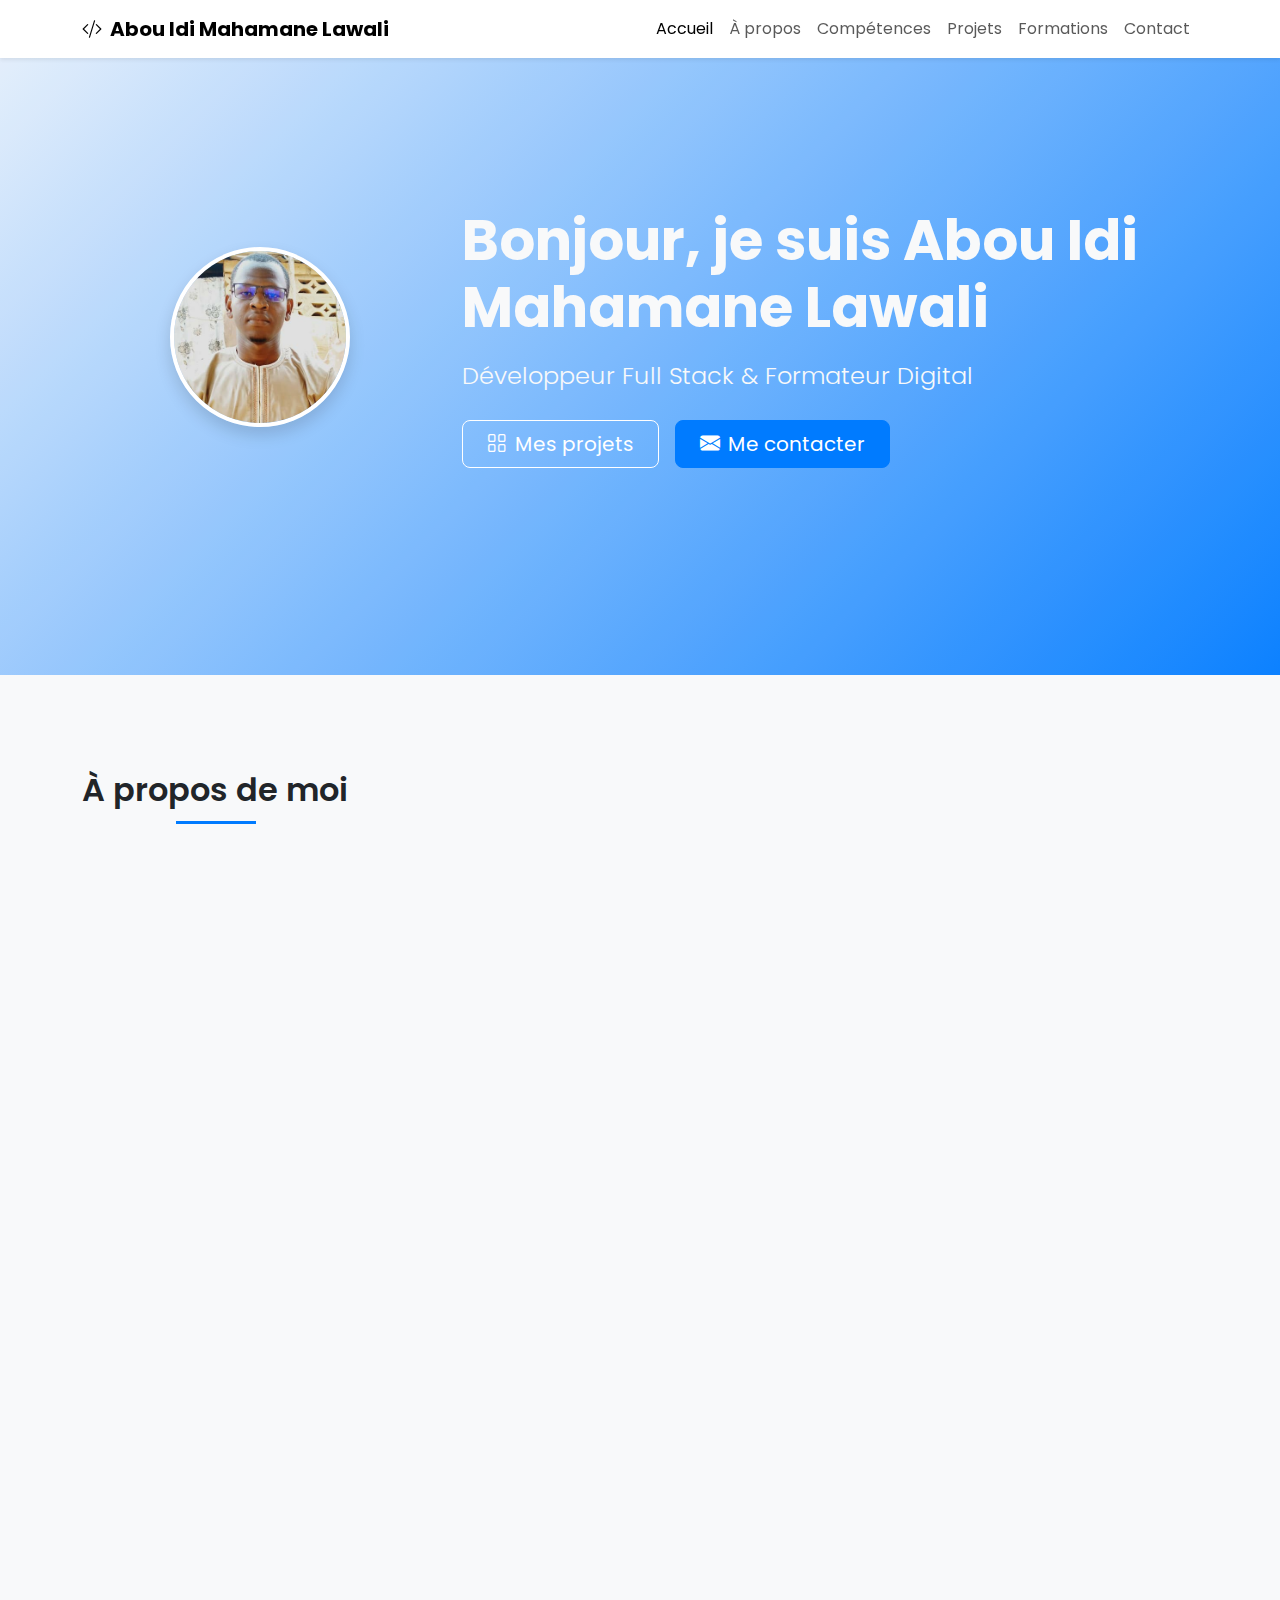
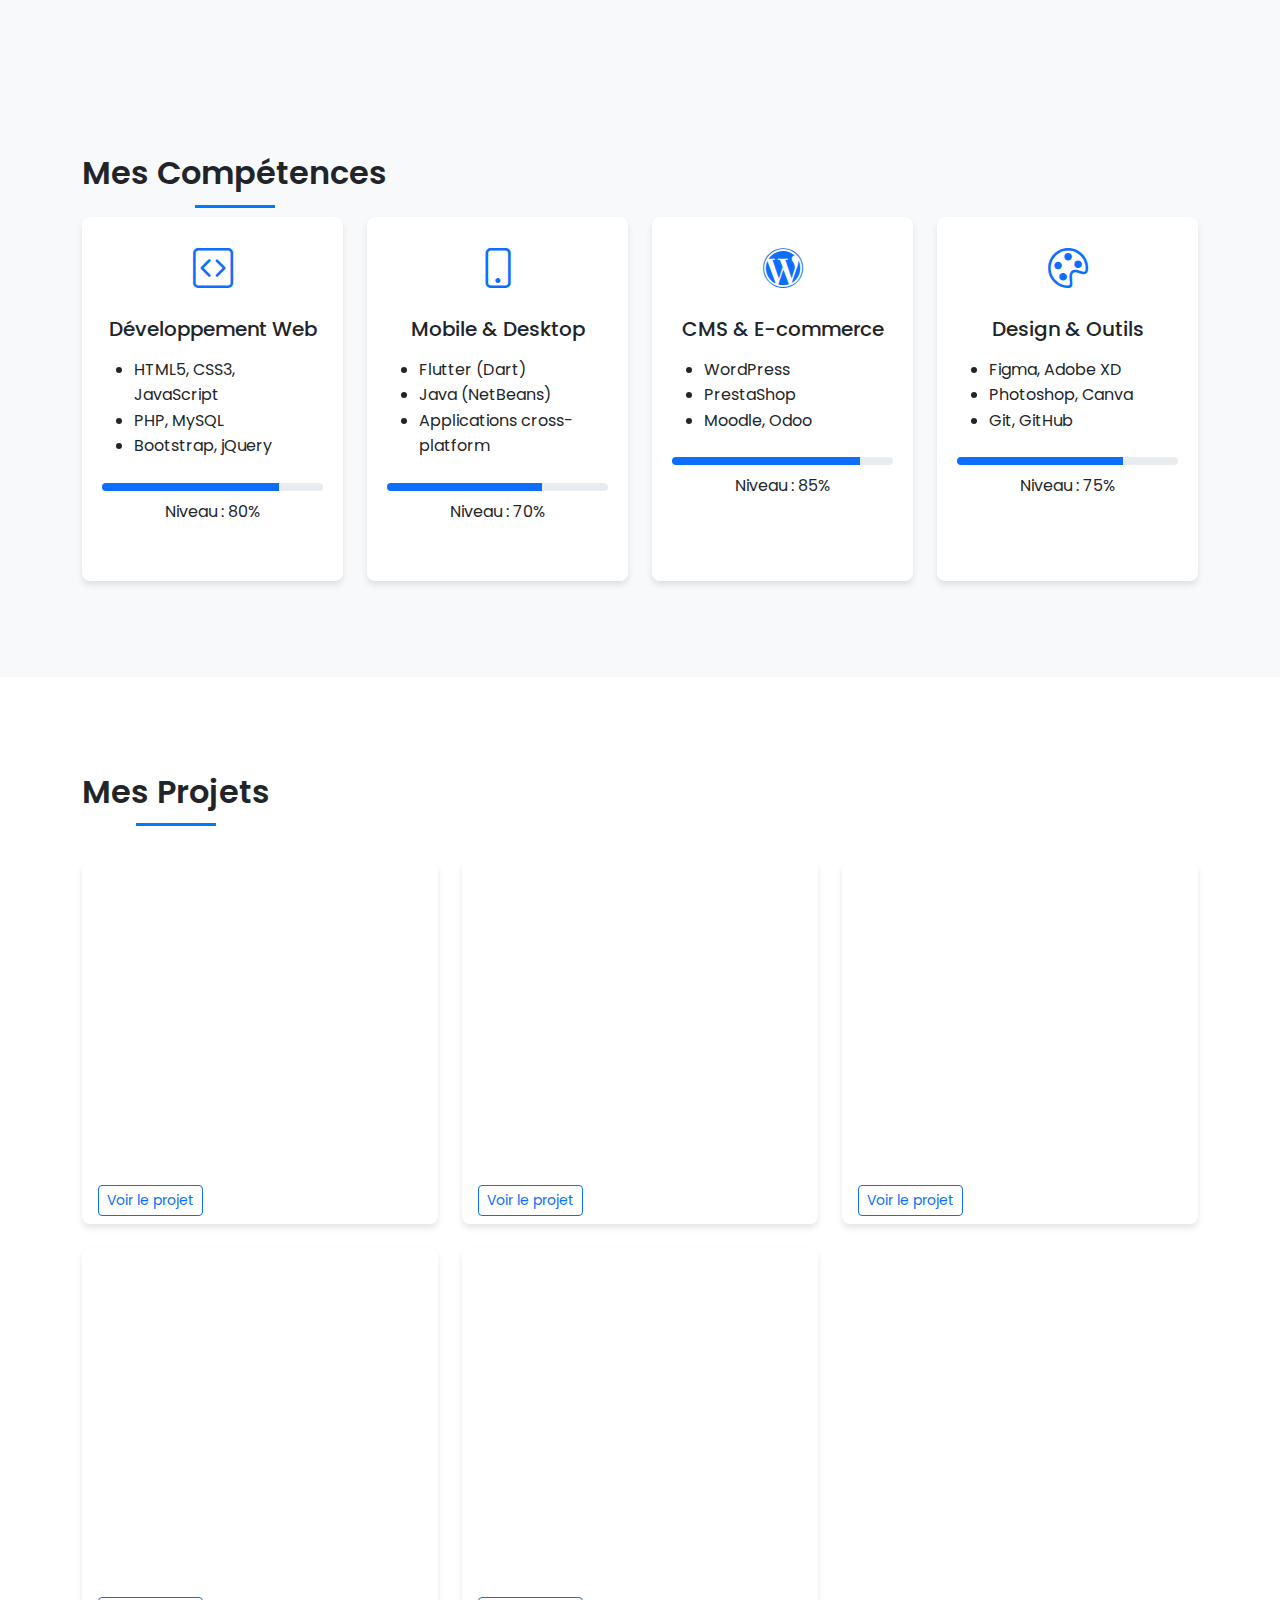
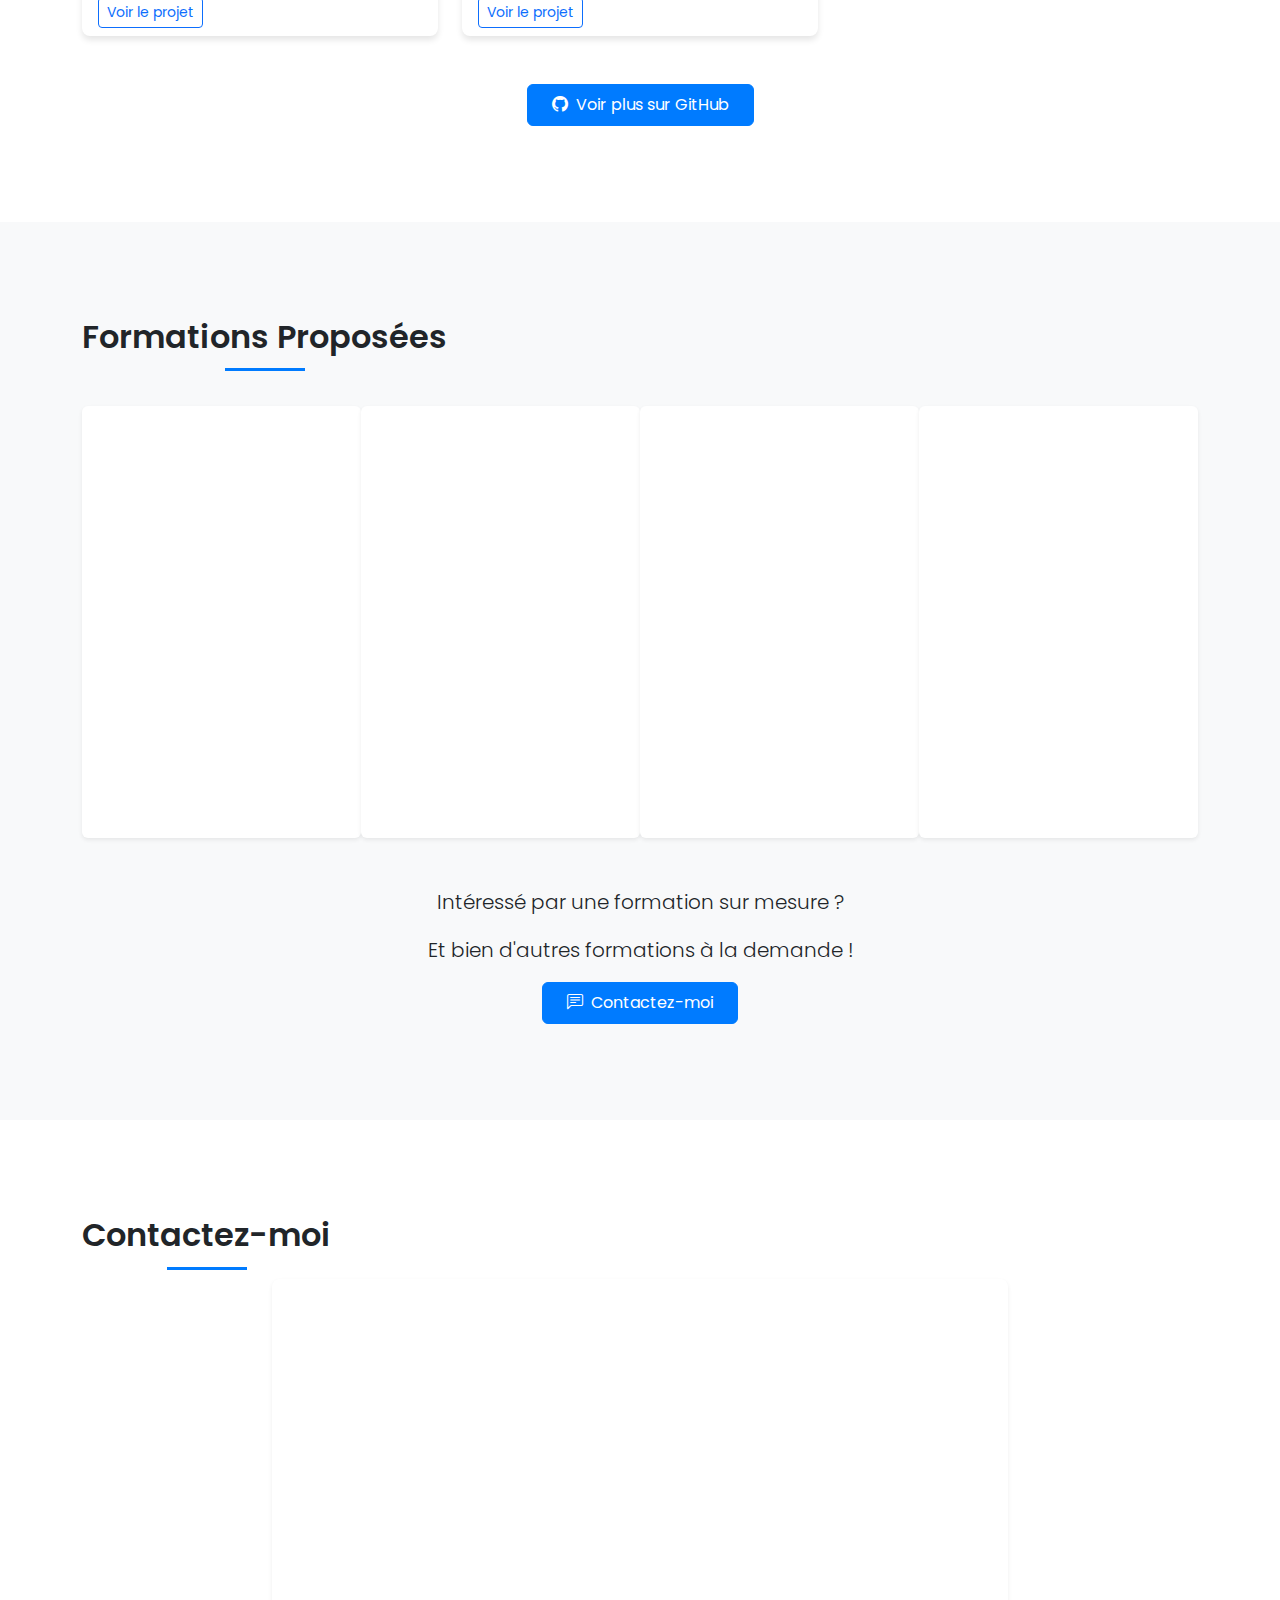
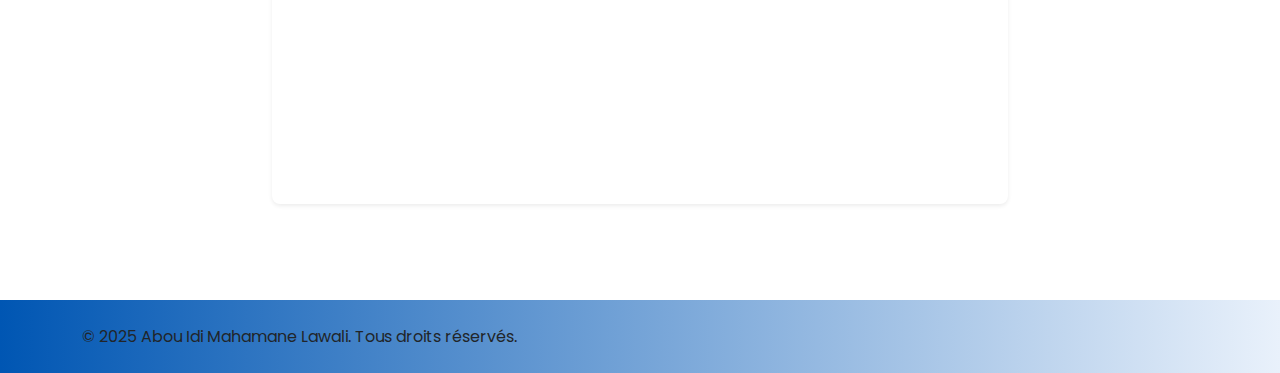
==== commit 31721463: "Update index.html" ====
--- a/index.html
+++ b/index.html
@@ -824,10 +824,7 @@
       <div class="col-md-6 text-center text-md-start">
         <p class="mb-0">&copy; 2025 Abou Idi Mahamane Lawali. Tous droits réservés.</p>
       </div>
-      <div class="col-md-6 text-center text-md-end">
-        <a href="#" class="text-white me-3">Mentions légales</a>
-        <a href="#" class="text-white">Politique de confidentialité</a>
-      </div>
+      
     </div>
   </div>
 </footer>
@@ -871,4 +868,4 @@
   });
 </script>
 </body>
-</html>+</html>
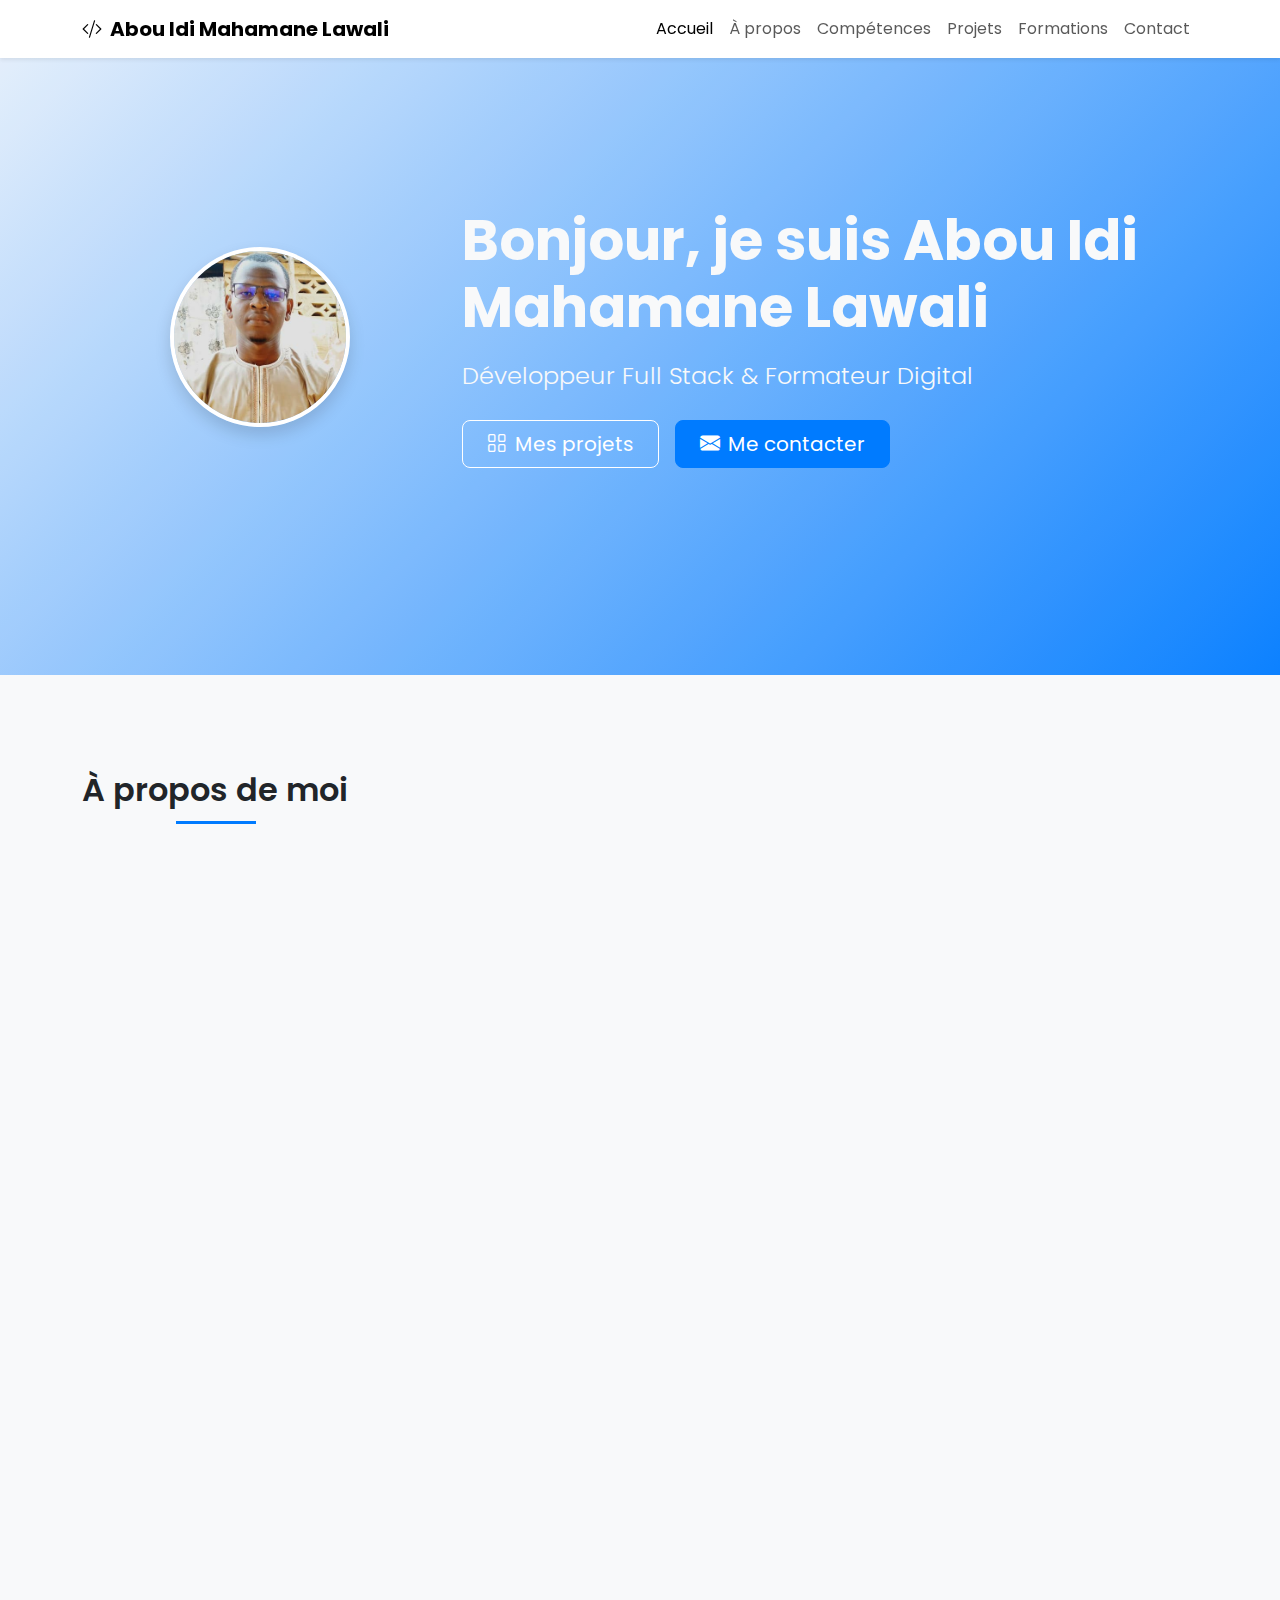
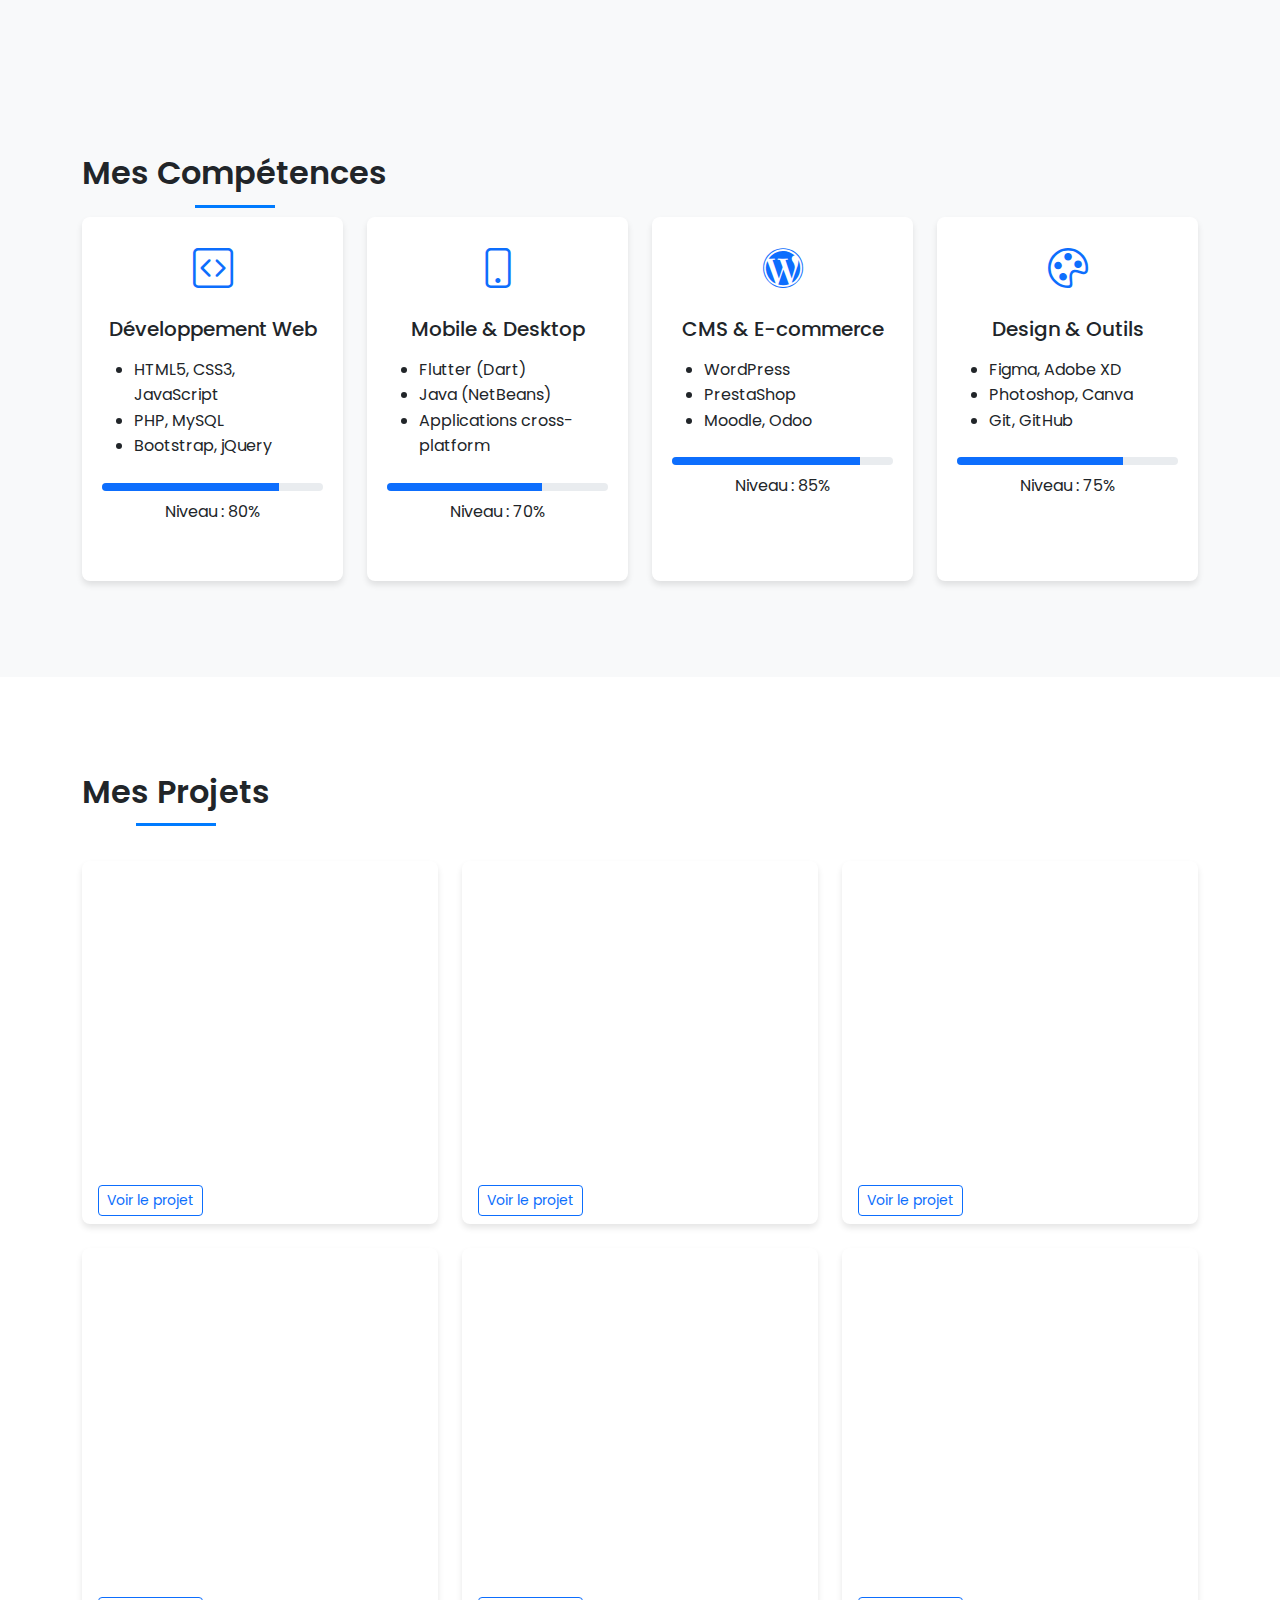
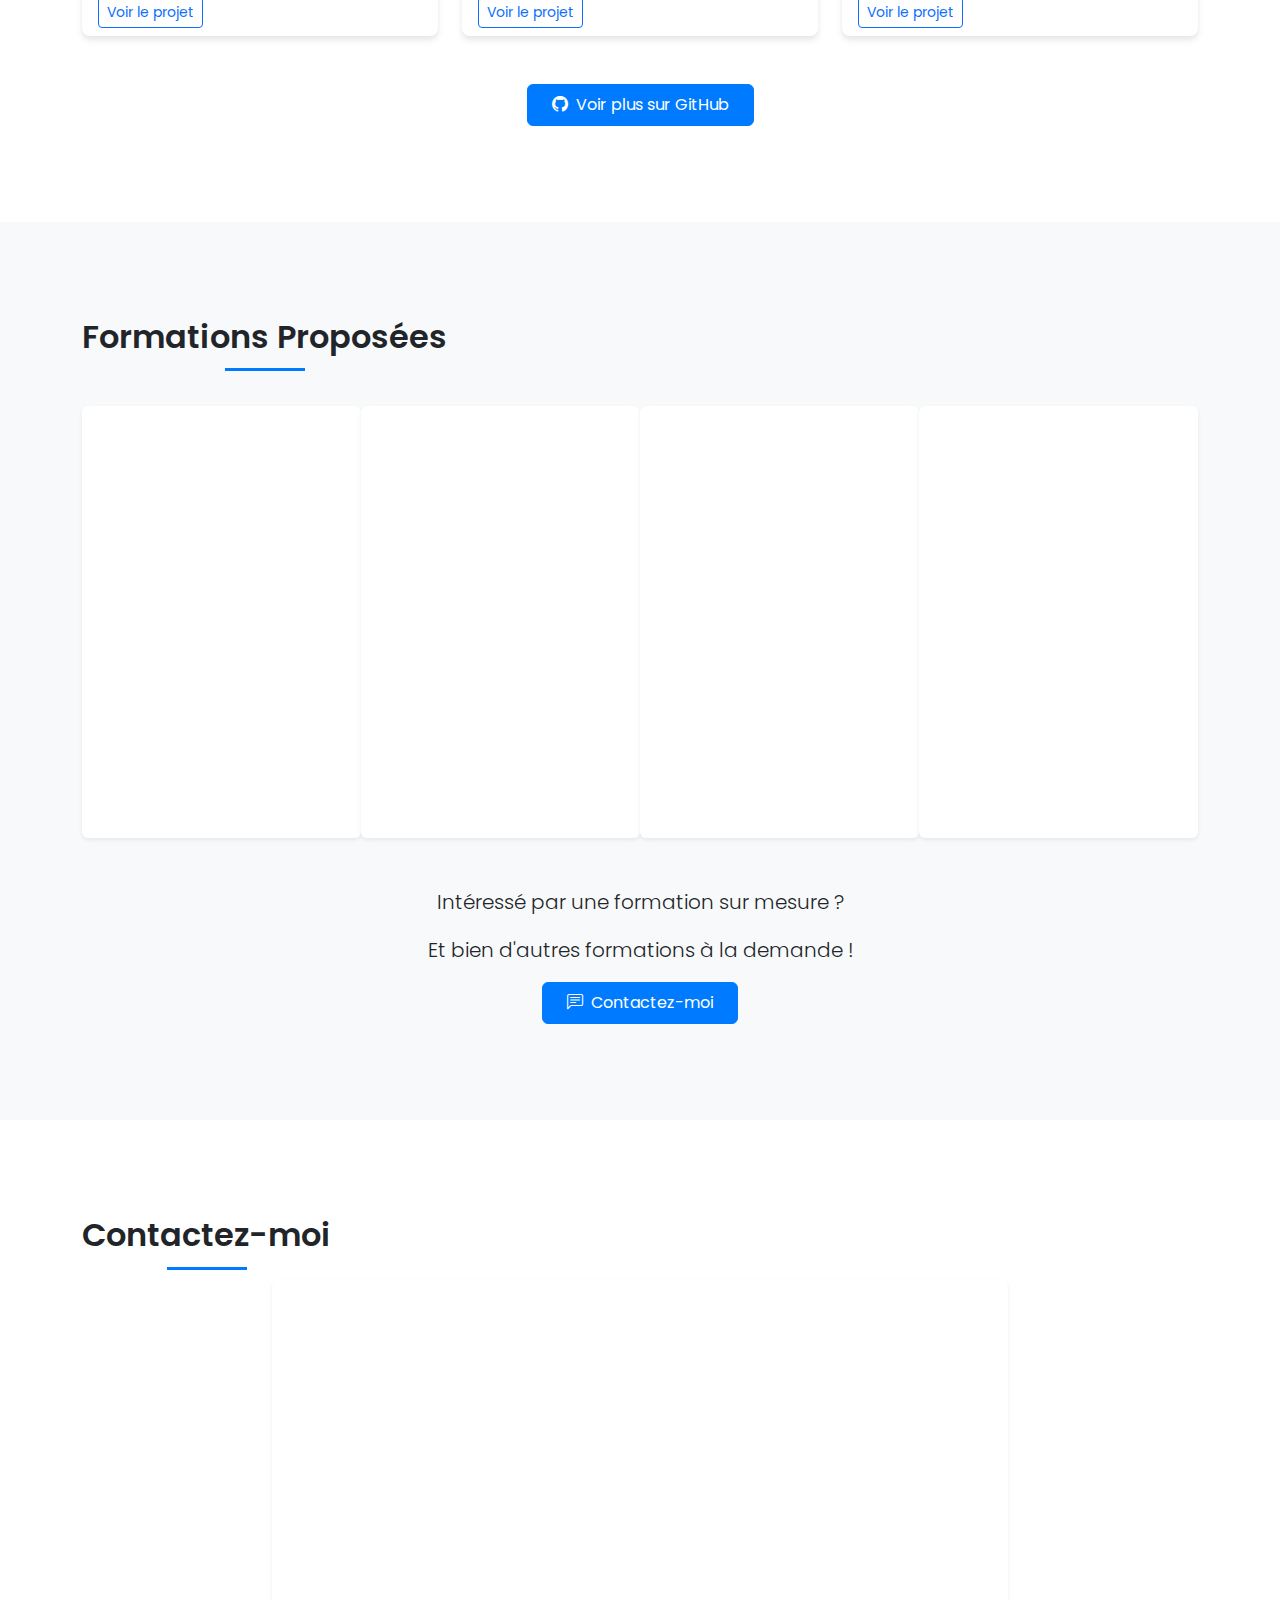
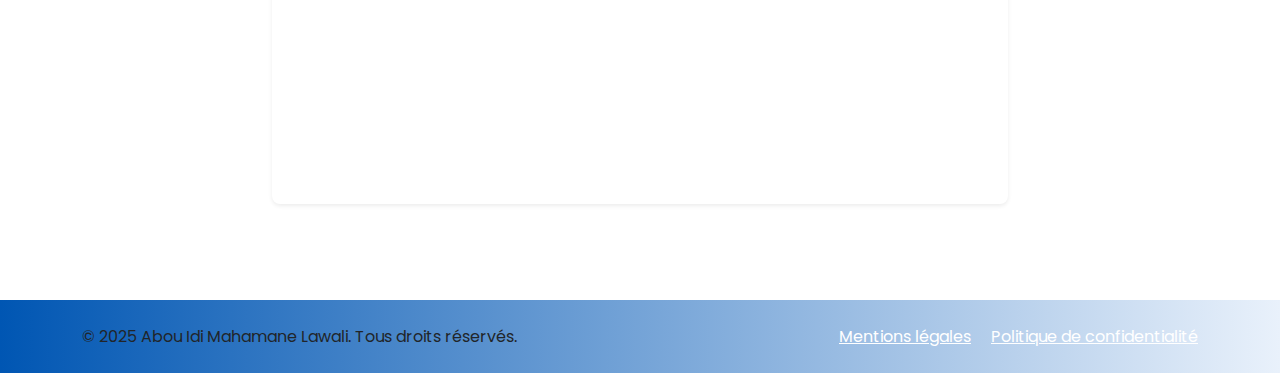
==== commit c5bab171: "mise à jour du portfolio" ====
--- a/index.html
+++ b/index.html
@@ -593,7 +593,7 @@
           </div>
         </div>
       </div>
-
+      
       <div class="col-md-6 col-lg-4">
         <div class="project-card card h-100">
           <div class="card-body">
@@ -615,7 +615,31 @@
           </div>
         </div>
       </div>
-    </div>
+
+      <!-- Nouveau projet : Ayyuka App -->
+      <div class="col-md-6 col-lg-4">
+        <div class="project-card card h-100">
+          <div class="card-body">
+            <div class="d-flex align-items-center">
+              <div class="project-img-container">
+                <img src="logo_Ayyuka.jpg" class="project-img" alt="Ayyuka App" loading="lazy">
+              </div>
+              <h3 class="h5 card-title ms-3">Ayyuka App</h3>
+            </div>
+            <p class="card-text">Application mobile Flutter en local pour la gestion des projets et des tâches. Fonctionnalités : ajout, édition, suppression de projets, gestion du mode sombre.</p>
+            <div class="d-flex flex-wrap gap-2">
+              <span class="badge bg-primary">Flutter</span>
+              <span class="badge bg-primary">Dart</span>
+              
+            </div>
+          </div>
+          <div class="card-footer bg-transparent border-top-0">
+            <a href="#" class="btn btn-outline-primary btn-sm">Voir le projet</a>
+          </div>
+        </div>
+      </div>
+    </div>
+   
     <div class="text-center mt-5">
       <a href="#" class="btn btn-primary px-4 py-2">
         <i class="bi bi-github me-2"></i>Voir plus sur GitHub
@@ -623,6 +647,7 @@
     </div>
   </div>
 </section>
+
 
 <style>
   .project-img-container {
@@ -824,7 +849,10 @@
       <div class="col-md-6 text-center text-md-start">
         <p class="mb-0">&copy; 2025 Abou Idi Mahamane Lawali. Tous droits réservés.</p>
       </div>
-      
+      <div class="col-md-6 text-center text-md-end">
+        <a href="#" class="text-white me-3">Mentions légales</a>
+        <a href="#" class="text-white">Politique de confidentialité</a>
+      </div>
     </div>
   </div>
 </footer>
@@ -868,4 +896,4 @@
   });
 </script>
 </body>
-</html>
+</html>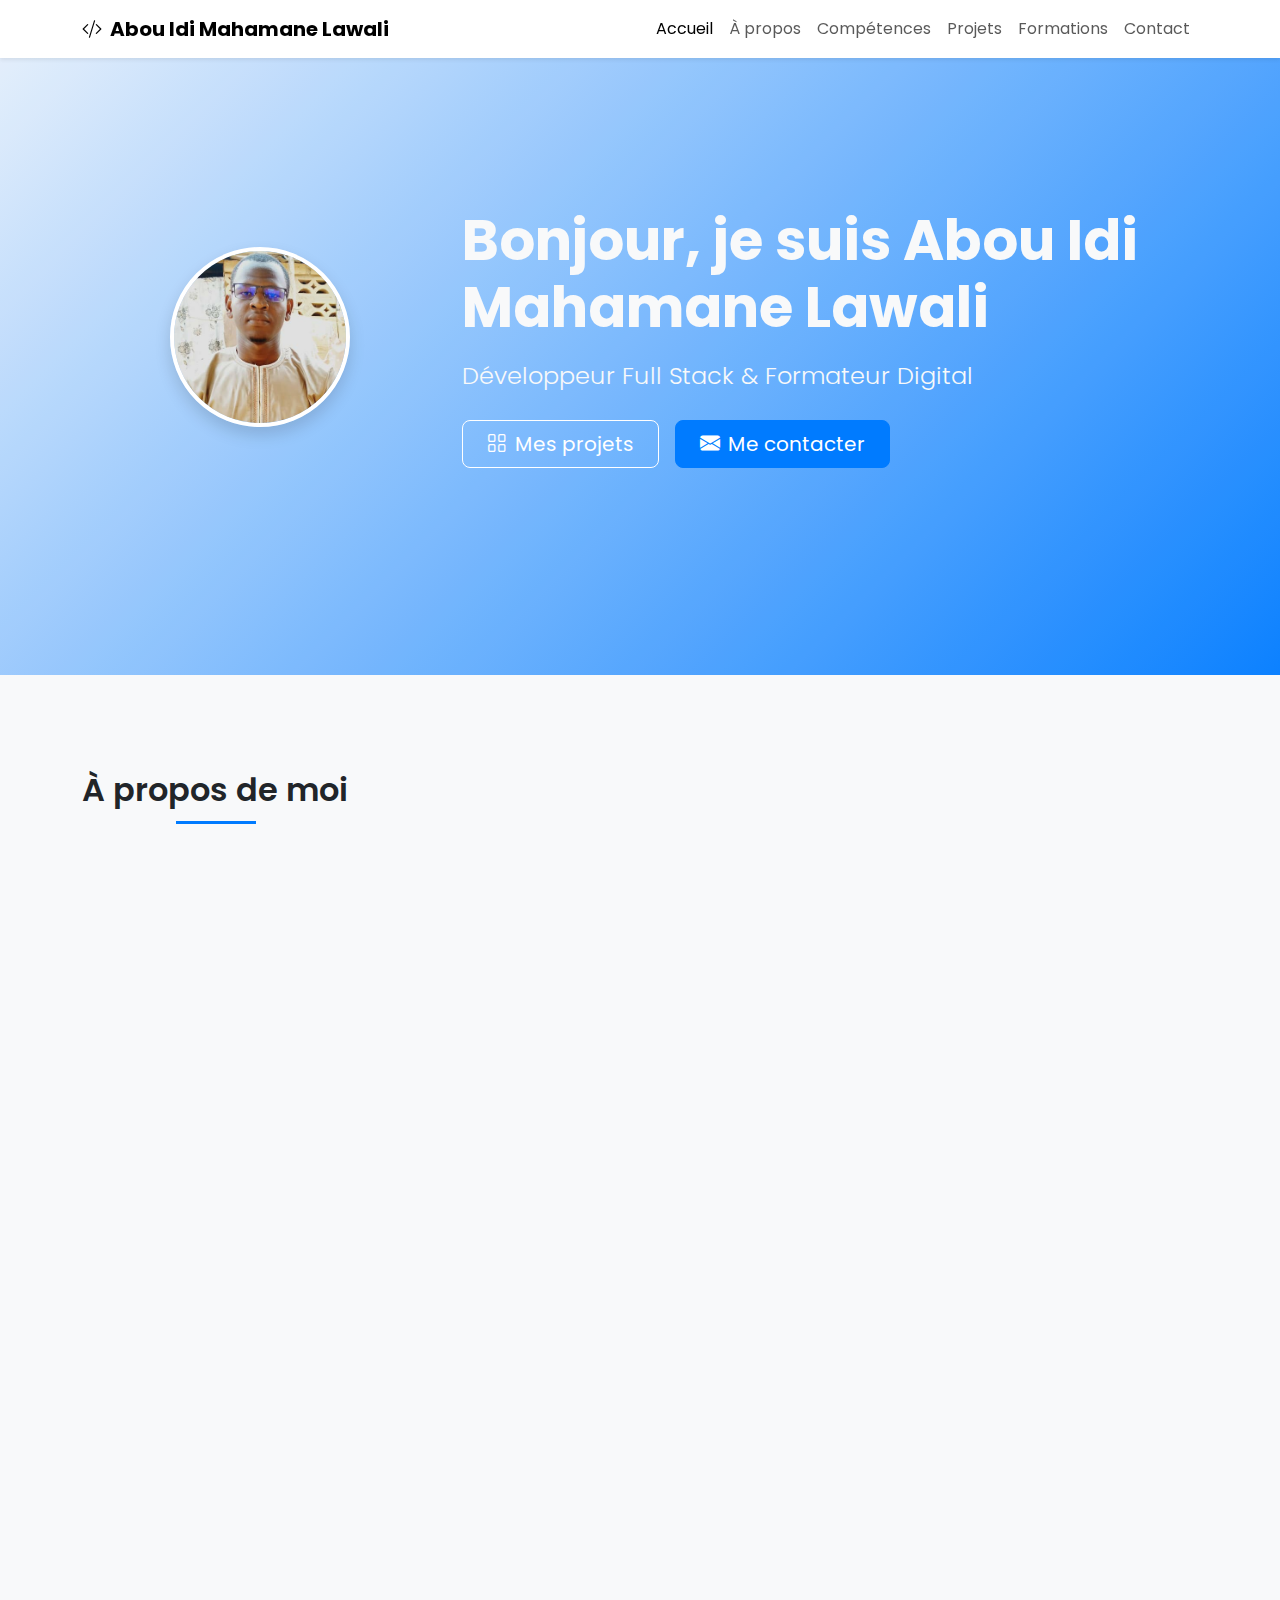
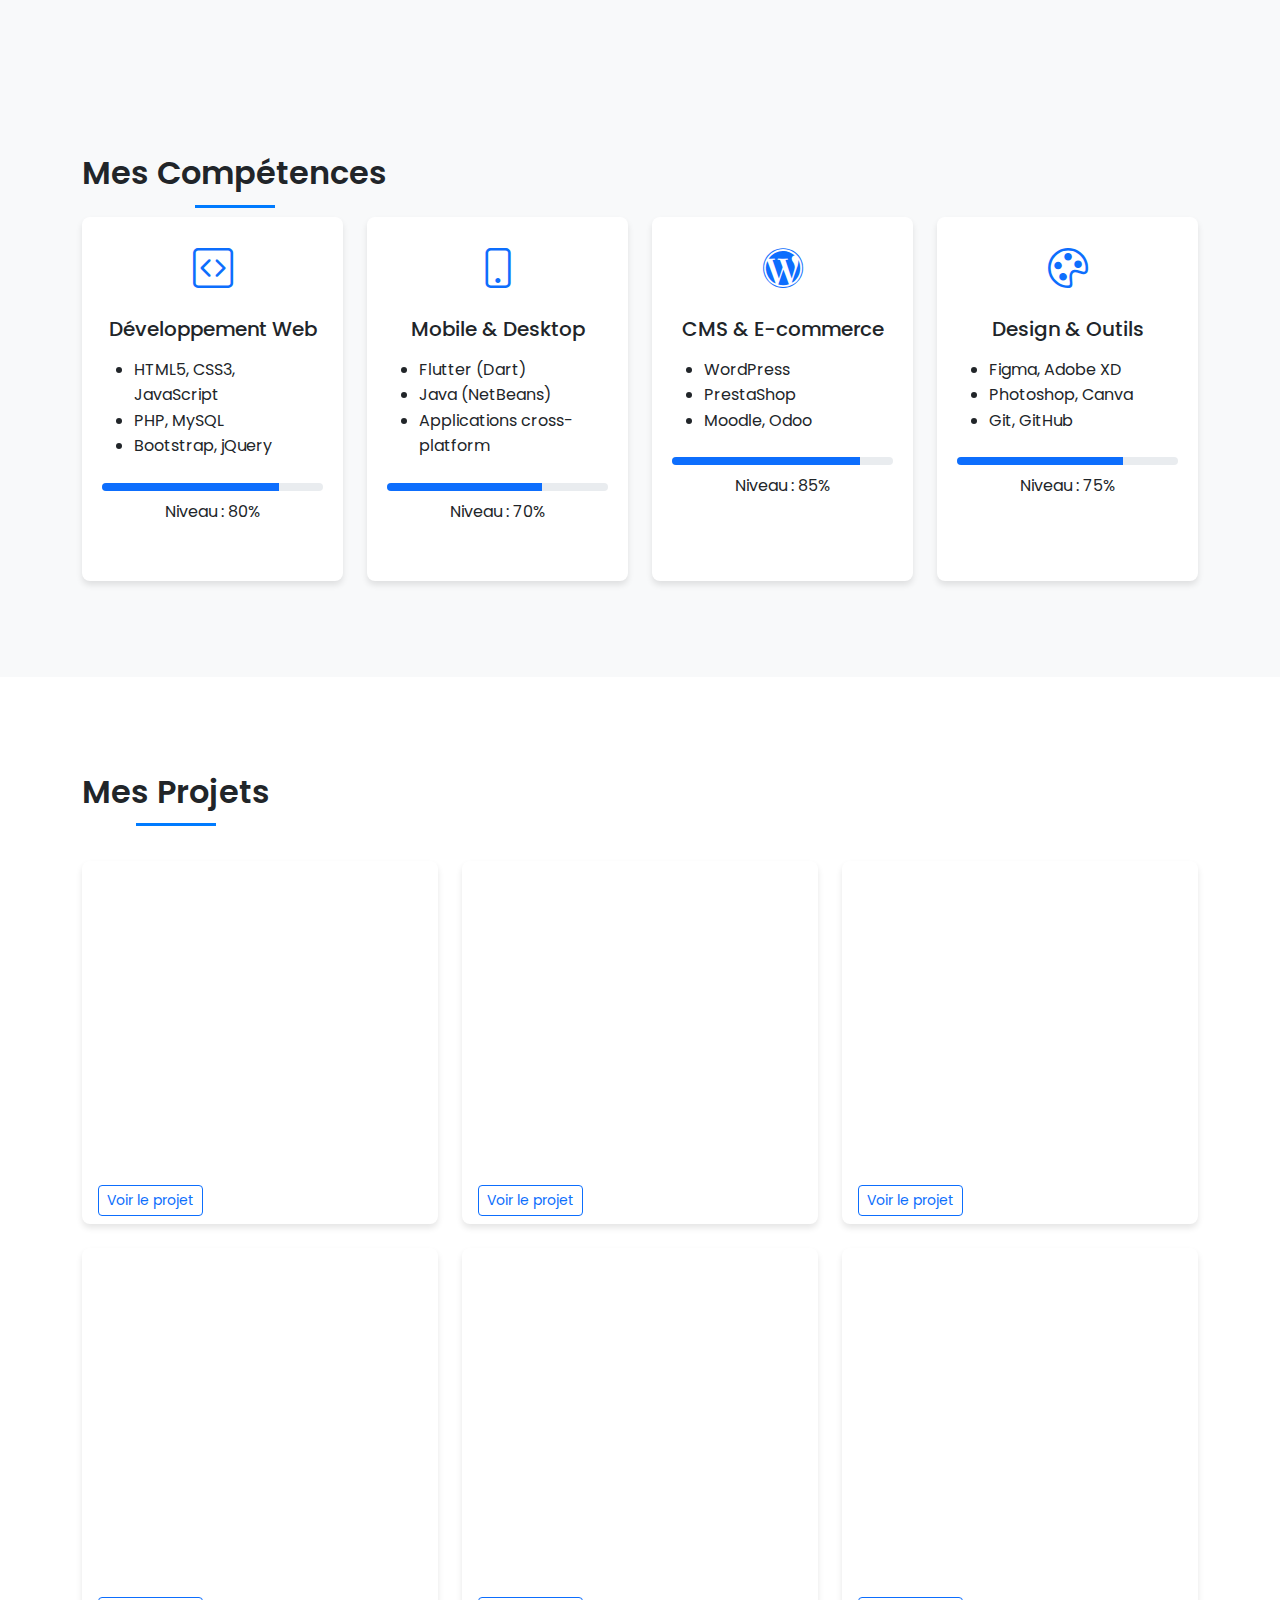
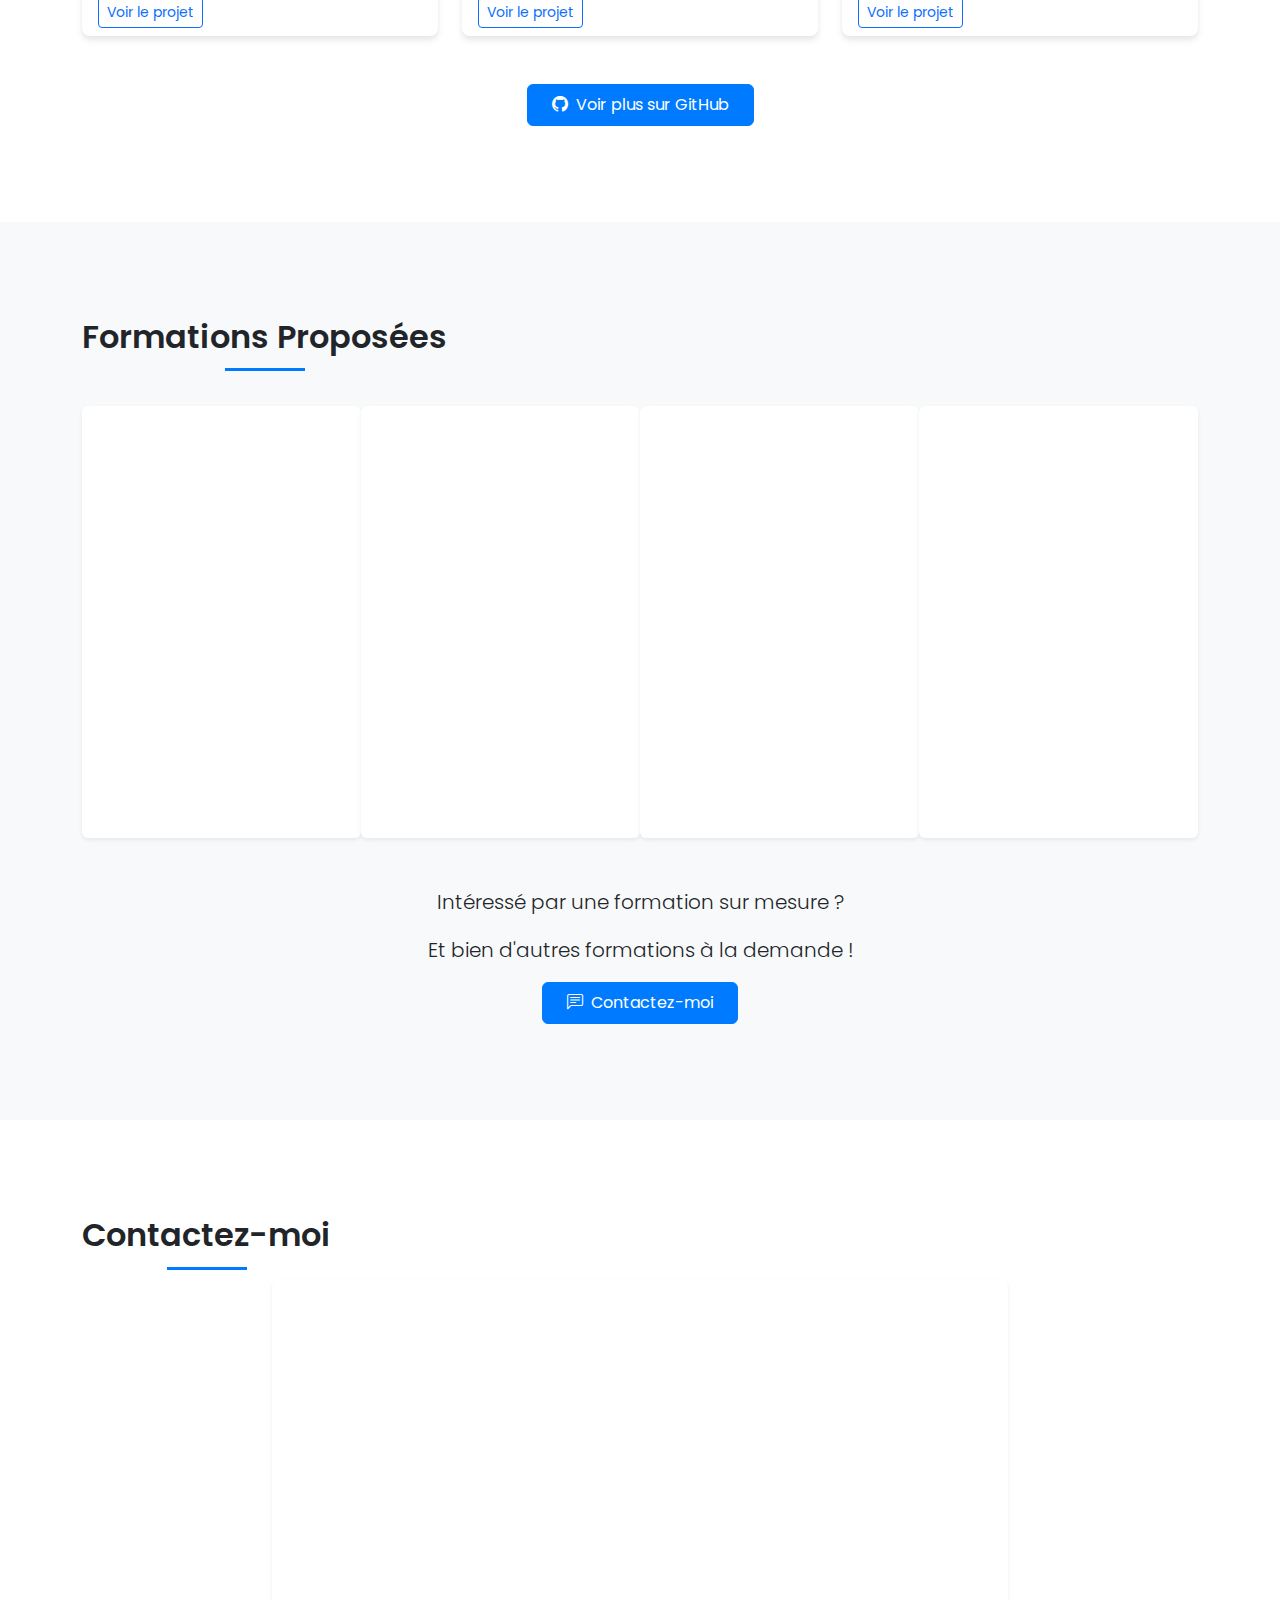
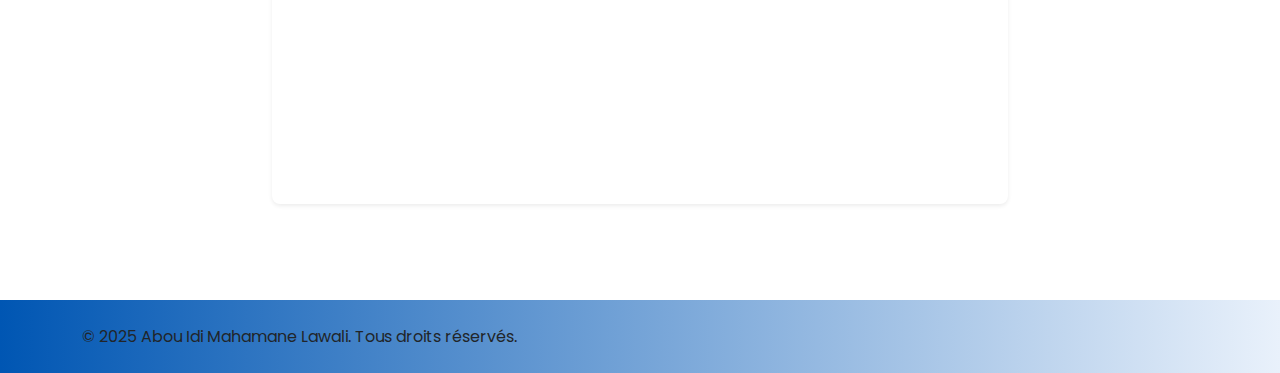
==== commit 68dcd615: "Mise à jour du portfolio" ====
--- a/index.html
+++ b/index.html
@@ -849,10 +849,7 @@
       <div class="col-md-6 text-center text-md-start">
         <p class="mb-0">&copy; 2025 Abou Idi Mahamane Lawali. Tous droits réservés.</p>
       </div>
-      <div class="col-md-6 text-center text-md-end">
-        <a href="#" class="text-white me-3">Mentions légales</a>
-        <a href="#" class="text-white">Politique de confidentialité</a>
-      </div>
+      
     </div>
   </div>
 </footer>
@@ -896,4 +893,4 @@
   });
 </script>
 </body>
-</html>+</html>
